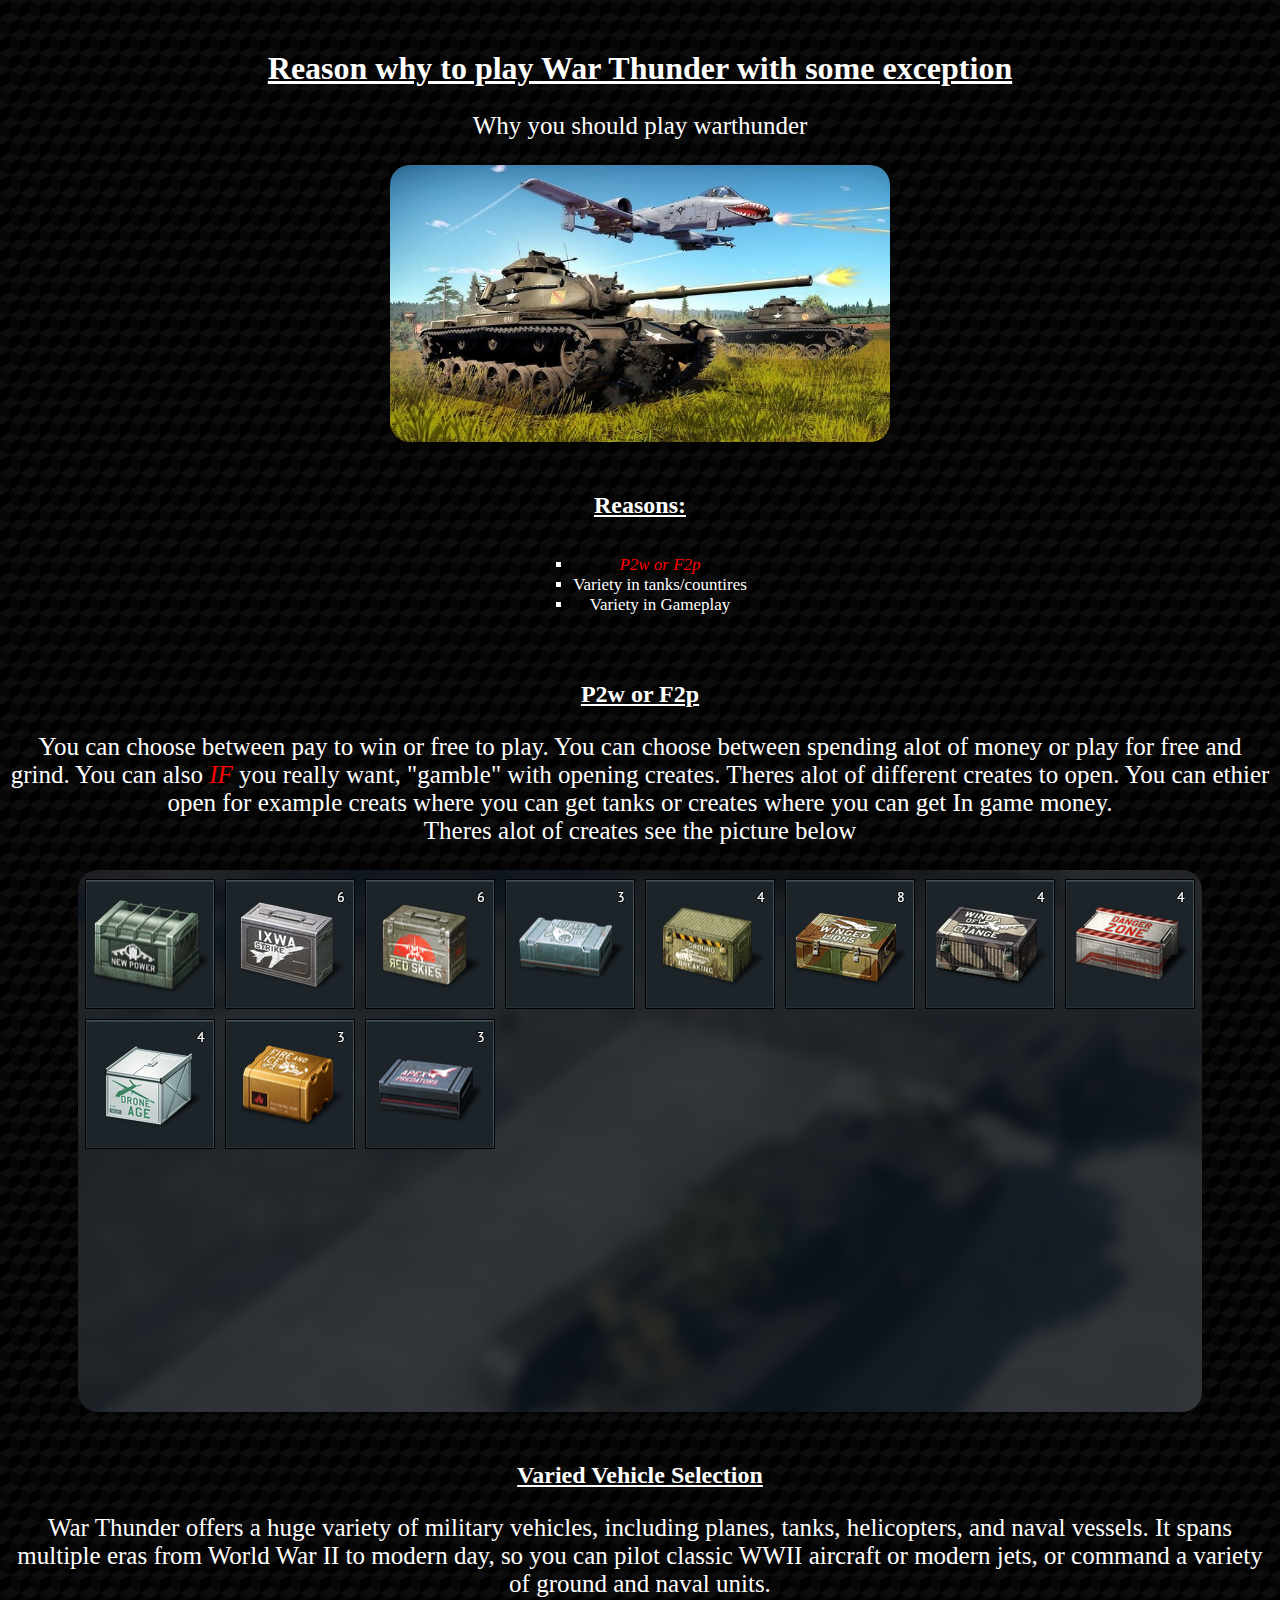
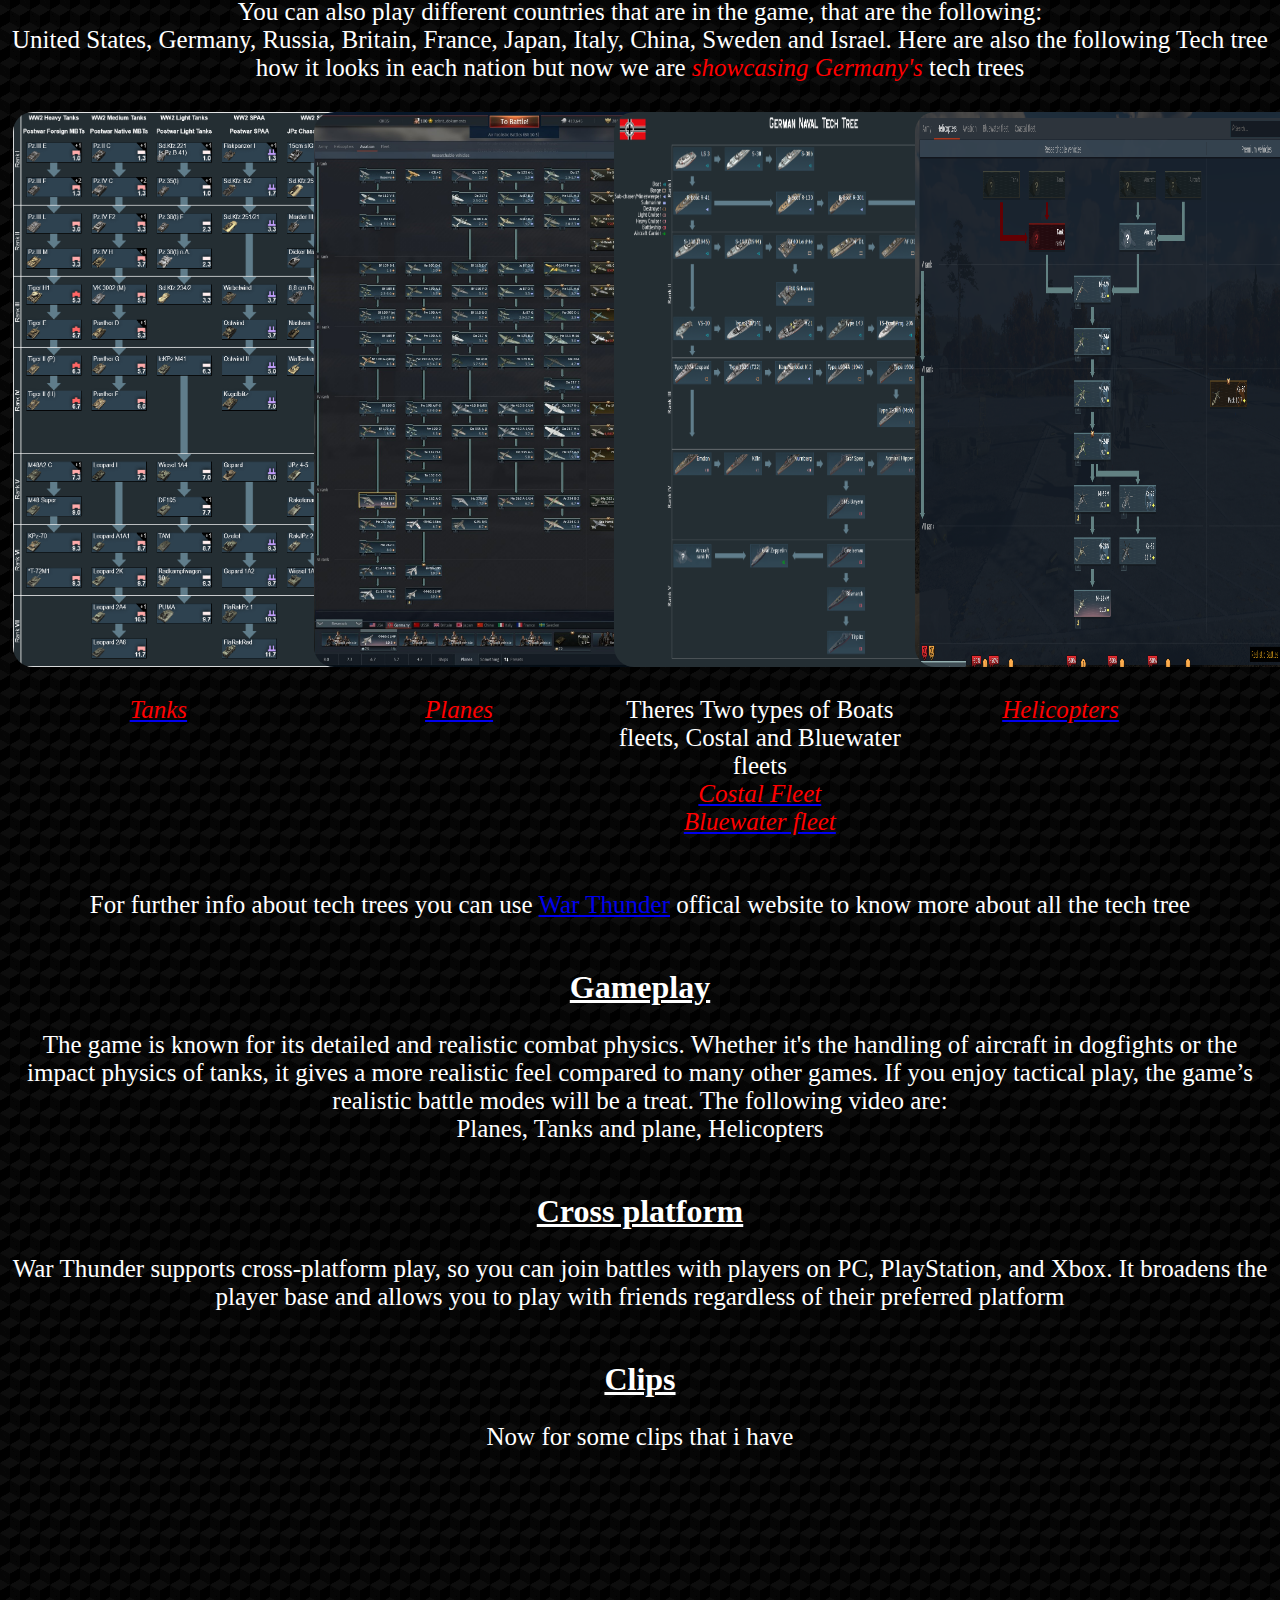
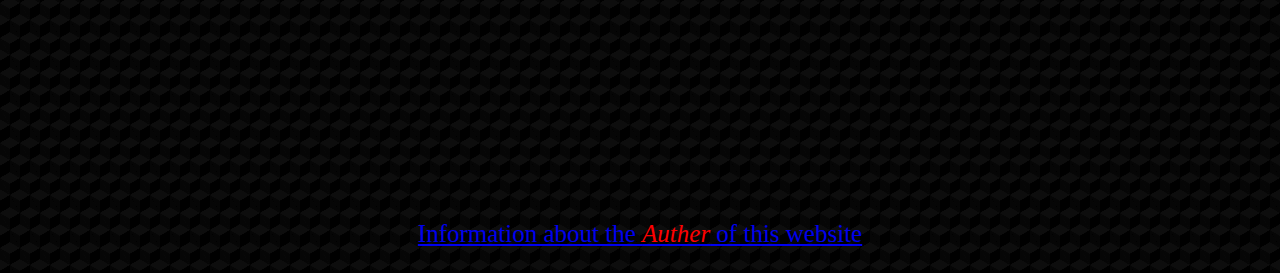
==== index.html @ b8d60564 "Add files via upload" ====
<!DOCTYPE html> 
<html>
    <head>
        <meta charset="utf-8"> <!--Hello -->
         <meta name="viewpoint" content="width=device-width, initial-scale1.0">
        <meta name="auther" content="Adva">
        <title>First website by superpapp</title>
        <link rel="stylesheet" href="main.css">
    </head>
    <body>
        <h1>Reason why to play War Thunder with some exception</h1>
        <p>Why you should play warthunder</p>
        <img src="assets/Warthunder1.jpg" alt="Hund" class="center" width="500px" height="277px"> 
        
        <h2>Reasons:</h2>
        <div class="container">
            <ul>
                <li><em>P2w or F2p</em></li>
                <li>Variety in tanks/countires</li> 
                <li>Variety in Gameplay</li>
            </ul>
        </div>
        <h2>P2w or F2p</h2>
        <p>You can choose between pay to win or free to play. You can choose between spending alot of money or play for free and grind. You can also <em>IF</em> you really want, "gamble" with opening creates. Theres alot of different creates to open. You can ethier open for example creats where you can get tanks or creates where you can get In game money. <br> Theres alot of creates see the picture below </p>
        <img src="assets/gamble.png" alt="Gambling" class="center">
        <h2>Varied Vehicle Selection</h2>
        <p>War Thunder offers a huge variety of military vehicles, including planes, tanks, helicopters, and naval vessels. It spans multiple eras from World War II to modern day, so you can pilot classic WWII aircraft or modern jets, or command a variety of ground and naval units. <br> You can also play different countries that are in the game, that are the following: <br>United States, Germany, Russia, Britain, France, Japan, Italy, China, Sweden and Israel. Here are also the following Tech tree how it looks in each nation but now we are <em>showcasing Germany's</em> tech trees</p>
       
        <div class="row">
            <div class="column">
                <img src="assets/red_vid_1729665443.png" alt="tanks" width="400px" height="555px"> 
                <p><a href="https://wiki.warthunder.com/Category:Germany_ground_vehicles" target="_blank"> <em>Tanks</em></a></p>
            </div>
            <div class="column">
                <img src="assets/Plan.png" alt="plane" width="400px" height="555px">
                <p><a href="https://wiki.warthunder.com/Category:Germany_aircraft" target="_blank"><em>Planes</em></a></p>
            </div>
            <div class="column">
                <img src="assets/boat.png" alt="boat" width="400px" height="555px">
                <p>Theres Two types of Boats fleets, Costal and Bluewater fleets <br><a href="https://wiki.warthunder.com/Category:Coastal_Fleet_Germany" target="_blank"><em>Costal Fleet</em></a> <br> <a href="https://wiki.warthunder.com/Category:Bluewater_Fleet_Germany" target="_blank"> <em>Bluewater fleet</em></a></p>
            </div>
            <div class="column">
                <img src="assets/helicoptra.png" alt="heli" width="400px" height="555px">
                <p><a href="https://wiki.warthunder.com/Category:Germany_helicopters" target="_blank"><em>Helicopters</em></a></p>
            </div>
        </div>

        <p>For further info about tech trees you can use <a href="https://wiki.warthunder.com/Ground_vehicles" target="_blank">War Thunder</a> offical website to know more about all the tech tree</p>
        
        <div class="container">
        
        </div>

        <h1>Gameplay</h1>
        <p>The game is known for its detailed and realistic combat physics. Whether it's the handling of aircraft in dogfights or the impact physics of tanks, it gives a more realistic feel compared to many other games. If you enjoy tactical play, the game’s realistic battle modes will be a treat. The following video are: <br> Planes, Tanks and plane, Helicopters</P>
        
        
            <h1>Cross platform</h1>
                <p>War Thunder supports cross-platform play, so you can join battles with players on PC, PlayStation, and Xbox. It broadens the player base and allows you to play with friends regardless of their preferred platform</p>
       <h1>Clips</h1>
       <p>Now for some clips that i have</p>
       <iframe width="560" height="315" src="https://www.youtube.com/embed/50PhMSy9WUE?si=2ugRPmDRkkOgN19N" title="YouTube video player" frameborder="0" allow="accelerometer; autoplay; clipboard-write; encrypted-media; gyroscope; picture-in-picture; web-share" referrerpolicy="strict-origin-when-cross-origin" allowfullscreen></iframe>

                <div class="center">
            <p><a href="weboage2.html"> Information about the <em>Auther</em> of this website</a></p>
        </div>
    </body>
</html>
---- main.css ----
body{
    background-color: #000000;
    opacity: 1;
    background-image:  linear-gradient(30deg, #0d0d0d 12%, transparent 12.5%, transparent 87%, #0d0d0d 87.5%, #0d0d0d), linear-gradient(150deg, #0d0d0d 12%, transparent 12.5%, transparent 87%, #0d0d0d 87.5%, #0d0d0d), linear-gradient(30deg, #0d0d0d 12%, transparent 12.5%, transparent 87%, #0d0d0d 87.5%, #0d0d0d), linear-gradient(150deg, #0d0d0d 12%, transparent 12.5%, transparent 87%, #0d0d0d 87.5%, #0d0d0d), linear-gradient(60deg, #0d0d0d77 25%, transparent 25.5%, transparent 75%, #0d0d0d77 75%, #0d0d0d77), linear-gradient(60deg, #0d0d0d77 25%, transparent 25.5%, transparent 75%, #0d0d0d77 75%, #0d0d0d77);
    background-size: 20px 35px;
    background-position: 0 0, 0 0, 10px 18px, 10px 18px, 0 0, 10px 18px;
}
img{
    border-radius: 20px;
}

p {
    text-align: center;
    margin-top: 25px;
    font-size: 25px;
    border-width: 5px;
    border-color:violet;
    color: rgb(255, 255, 255);
    font-family: 'Times New Roman', Times, serif;
}
mark{
    background-color: yellow;
    color: aqua; /* hdjedkdhjedhekhdkehd */
}


ol{
    text-align: center;
}

li{
    color: white;
    font-size: 17px;
  
}


div.container {
    text-align: center;
  }
  
  ul{
    list-style: square;
    text-align: center;
    display: inline-block;


}
  em, strong{
    color:rgb(255, 0, 0) ;
  }


 h1, h2, h3, h4, h5, h6{
    color: white;
    text-align: center;
    margin-top: 50px;
    text-decoration-line: underline; 

    
 }

 .center {
    display: block;
    margin-left: auto;
    margin-right: auto;
  }
  .left{
    display: block;
    margin-right: auto;
    margin-left: 0%;
  }

  .column {
    float: left;
    width: 23%;
    padding: 5px;
  }
  
  /* Clear floats after image containers */
  .row::after {
    content: "";
    clear: both;
    display: table;
  }
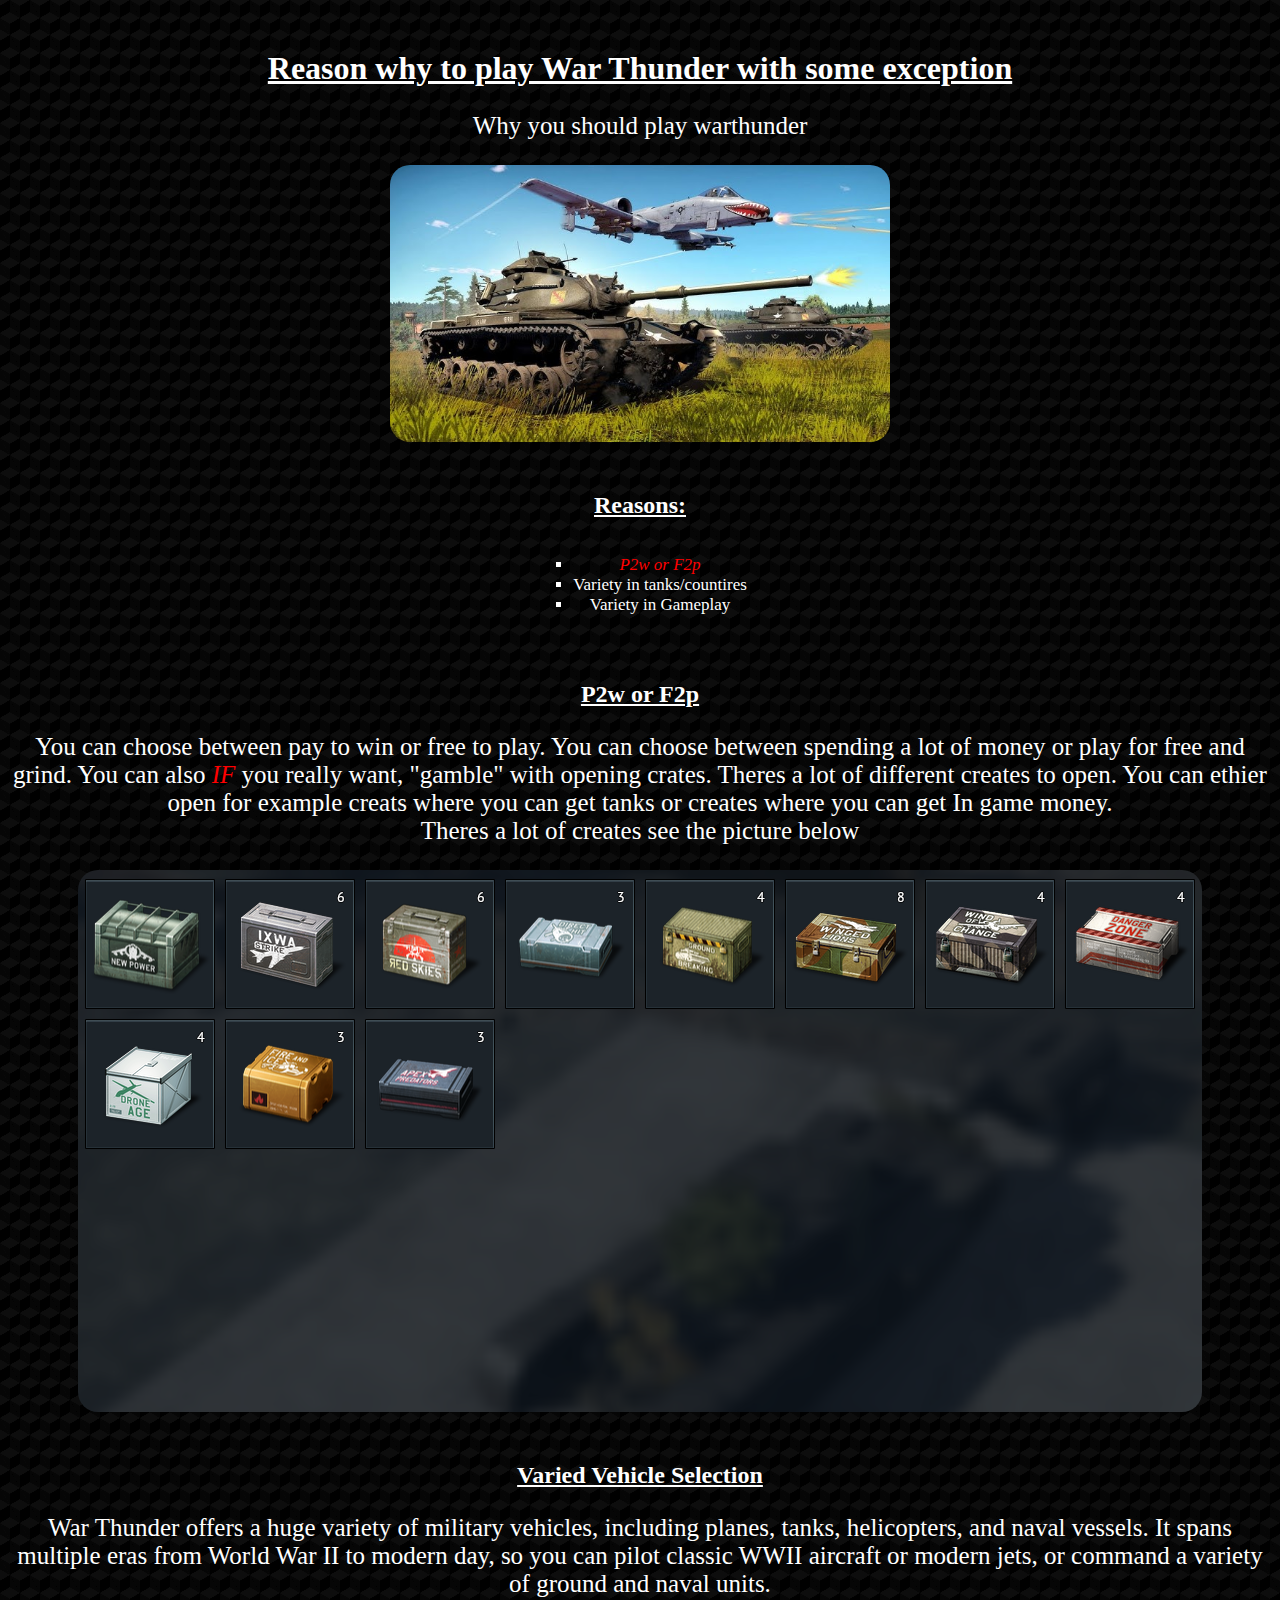
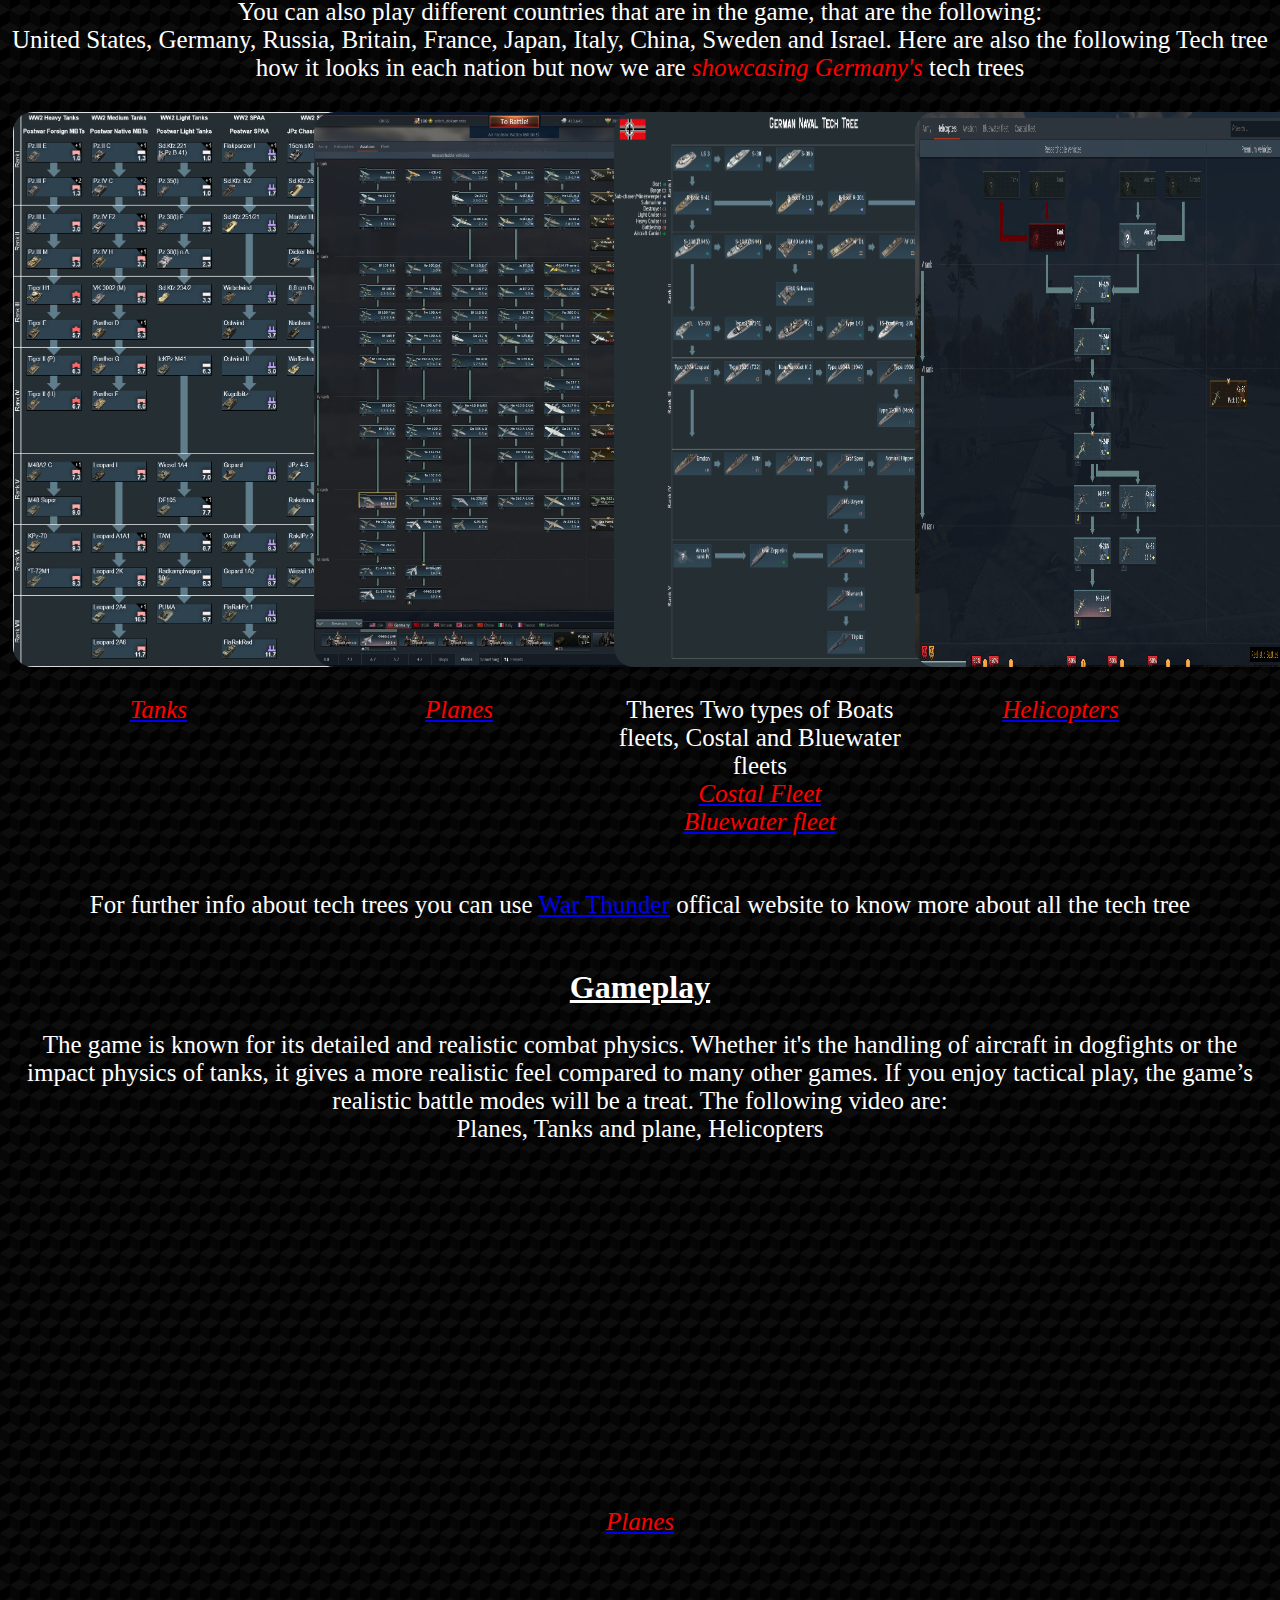
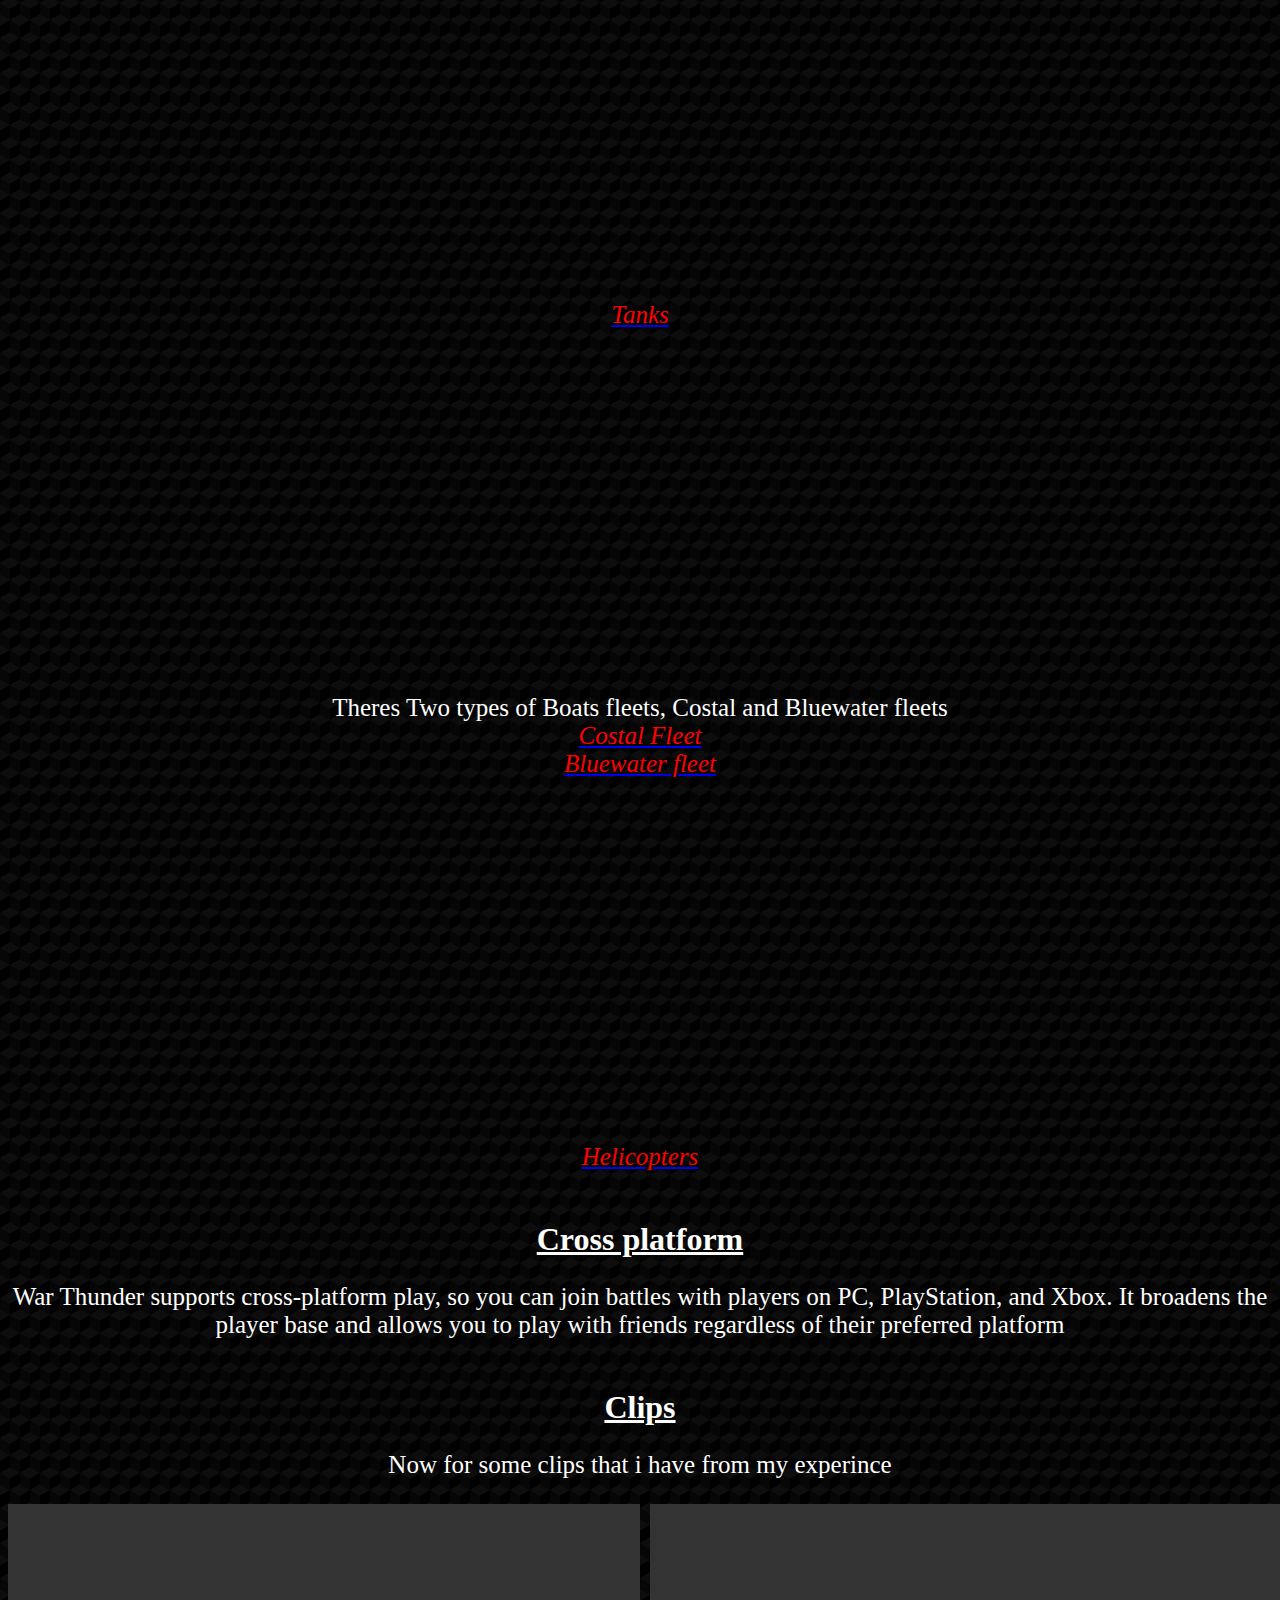
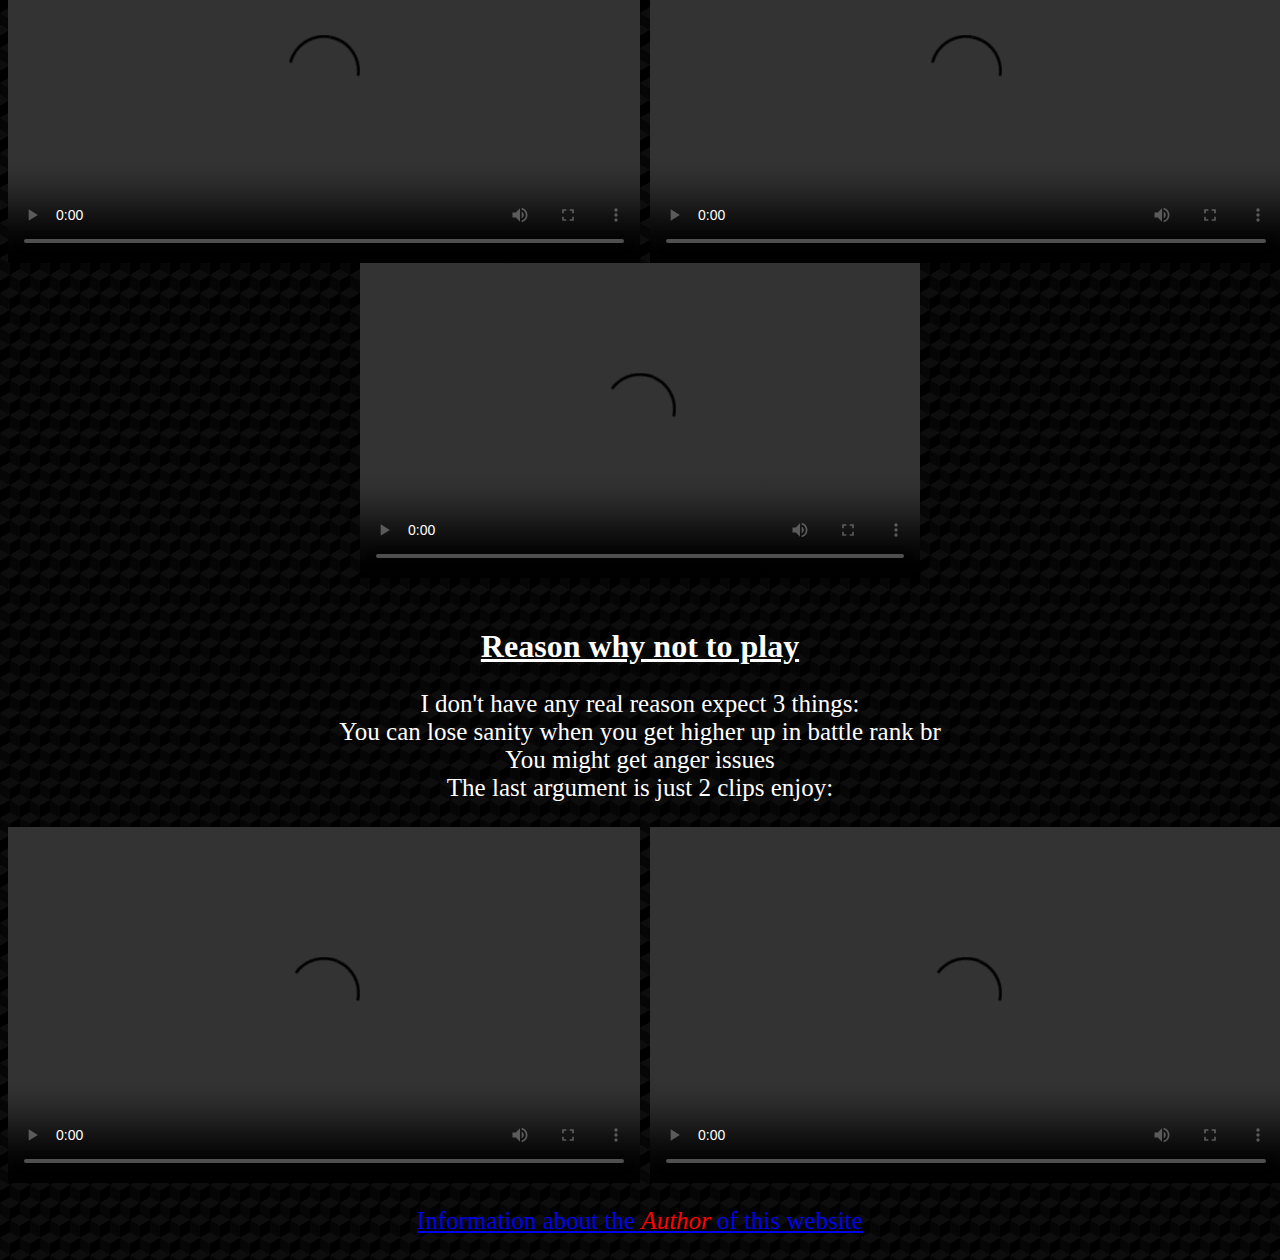
==== commit d3d4eb38: "Add files via upload" ====
--- a/index.html
+++ b/index.html
@@ -3,7 +3,7 @@
     <head>
         <meta charset="utf-8"> <!--Hello -->
          <meta name="viewpoint" content="width=device-width, initial-scale1.0">
-        <meta name="auther" content="Adva">
+        <meta name="author" content="Adva">
         <title>First website by superpapp</title>
         <link rel="stylesheet" href="main.css">
     </head>
@@ -21,7 +21,7 @@
             </ul>
         </div>
         <h2>P2w or F2p</h2>
-        <p>You can choose between pay to win or free to play. You can choose between spending alot of money or play for free and grind. You can also <em>IF</em> you really want, "gamble" with opening creates. Theres alot of different creates to open. You can ethier open for example creats where you can get tanks or creates where you can get In game money. <br> Theres alot of creates see the picture below </p>
+        <p>You can choose between pay to win or free to play. You can choose between spending a lot of money or play for free and grind. You can also <em>IF</em> you really want, "gamble" with opening crates. Theres a lot of different creates to open. You can ethier open for example creats where you can get tanks or creates where you can get In game money. <br> Theres a lot of creates see the picture below </p>
         <img src="assets/gamble.png" alt="Gambling" class="center">
         <h2>Varied Vehicle Selection</h2>
         <p>War Thunder offers a huge variety of military vehicles, including planes, tanks, helicopters, and naval vessels. It spans multiple eras from World War II to modern day, so you can pilot classic WWII aircraft or modern jets, or command a variety of ground and naval units. <br> You can also play different countries that are in the game, that are the following: <br>United States, Germany, Russia, Britain, France, Japan, Italy, China, Sweden and Israel. Here are also the following Tech tree how it looks in each nation but now we are <em>showcasing Germany's</em> tech trees</p>
@@ -54,15 +54,56 @@
         <h1>Gameplay</h1>
         <p>The game is known for its detailed and realistic combat physics. Whether it's the handling of aircraft in dogfights or the impact physics of tanks, it gives a more realistic feel compared to many other games. If you enjoy tactical play, the game’s realistic battle modes will be a treat. The following video are: <br> Planes, Tanks and plane, Helicopters</P>
         
-        
-            <h1>Cross platform</h1>
+                <div class="center">
+                    <iframe class="center" width="560" height="315" src="https://www.youtube.com/embed/50PhMSy9WUE?si=2ugRPmDRkkOgN19N" title="YouTube video player" frameborder="0" allow="accelerometer; autoplay; clipboard-write; encrypted-media; gyroscope; picture-in-picture; web-share" referrerpolicy="strict-origin-when-cross-origin" allowfullscreen></iframe>
+                    <p><a href="https://wiki.warthunder.com/Category:Germany_aircraft" target="_blank"> <em>Planes</em></a></p>
+                </div>
+                <div class="center">
+                    <iframe class="center" width="560" height="315" src="https://www.youtube.com/embed/9yLntygPYK0?si=aHNnmXXJO2Z755Tj" title="YouTube video player" frameborder="0" allow="accelerometer; autoplay; clipboard-write; encrypted-media; gyroscope; picture-in-picture; web-share" referrerpolicy="strict-origin-when-cross-origin" allowfullscreen></iframe>                    
+                    <p><a href="https://wiki.warthunder.com/Category:Germany_ground_vehicles" target="_blank"><em>Tanks</em></a></p>
+                </div>
+                <div class="center">
+                    <iframe class="center" width="560" height="315" src="https://www.youtube.com/embed/p8R0XUqyN0c?si=3XL85hvPMHCSYHJ7" title="YouTube video player" frameborder="0" allow="accelerometer; autoplay; clipboard-write; encrypted-media; gyroscope; picture-in-picture; web-share" referrerpolicy="strict-origin-when-cross-origin" allowfullscreen></iframe>                    
+                    <p>Theres Two types of Boats fleets, Costal and Bluewater fleets <br><a href="https://wiki.warthunder.com/Category:Coastal_Fleet_Germany" target="_blank"><em>Costal Fleet</em></a> <br> <a href="https://wiki.warthunder.com/Category:Bluewater_Fleet_Germany" target="_blank"> <em>Bluewater fleet</em></a></p>
+                </div>
+                <div class="center">
+                    <iframe class="center" width="560" height="315" src="https://www.youtube.com/embed/p-XUg0hi1aQ?si=Mg4TrQ32l6jIOGw0" title="YouTube video player" frameborder="0" allow="accelerometer; autoplay; clipboard-write; encrypted-media; gyroscope; picture-in-picture; web-share" referrerpolicy="strict-origin-when-cross-origin" allowfullscreen></iframe>                   
+                    <p><a href="https://wiki.warthunder.com/Category:Germany_helicopters" target="_blank"><em>Helicopters</em></a></p>
+                </div>
+
+                <h1>Cross platform</h1>
                 <p>War Thunder supports cross-platform play, so you can join battles with players on PC, PlayStation, and Xbox. It broadens the player base and allows you to play with friends regardless of their preferred platform</p>
        <h1>Clips</h1>
-       <p>Now for some clips that i have</p>
-       <iframe width="560" height="315" src="https://www.youtube.com/embed/50PhMSy9WUE?si=2ugRPmDRkkOgN19N" title="YouTube video player" frameborder="0" allow="accelerometer; autoplay; clipboard-write; encrypted-media; gyroscope; picture-in-picture; web-share" referrerpolicy="strict-origin-when-cross-origin" allowfullscreen></iframe>
+       <p>Now for some clips that i have from my experince</p>
+
+       <div class="videocontainer">
+        <video width="555px" height="315px" controls>
+            <source src="assets/cooked.mp4" type="video/mp4">
+        </video>
+        <video width="555px" height="315px" controls>
+            <source src="assets/heli.mp4" type="video/mp4">
+        </video>
+       
+        </div>
+
+        <video width="560px" height="315px" class="center" controls>
+            <source src="assets/Plane kill.mp4" type="video/mp4">
+        </video>
+        <h1>Reason why not to play</h1>
+        <p> I don't have any real reason expect 3 things: <br> You can lose sanity when you get higher up in battle rank br <br> You might get anger issues <br> The last argument is just 2 clips enjoy: </p>
+
+
+      <div class="videocontainer">
+        <video width="560px" height="315px" controls>
+            <source src="assets/Rage1.mp4" type="video/mp4">
+        </video>
+        <video width="560px" height="315px" controls>
+            <source src="assets/and now we.mp4" type="video/mp4">
+        </video>
+        </div>
 
                 <div class="center">
-            <p><a href="weboage2.html"> Information about the <em>Auther</em> of this website</a></p>
+            <p><a href="weboage2.html"> Information about the <em>Author</em> of this website</a></p>
         </div>
     </body>
 </html>
--- a/main.css
+++ b/main.css
@@ -77,9 +77,20 @@
     padding: 5px;
   }
   
+  
   /* Clear floats after image containers */
   .row::after {
     content: "";
     clear: both;
     display: table;
-  }+  }
+  
+  .videocontainer {
+    display: flex;
+    gap: 10px; /* Optional: space between the videos */
+}
+
+.videocontainer video {
+    width: 50%; /* Make each video take up half of the container's width */
+    height: auto; /* Maintain aspect ratio */
+}
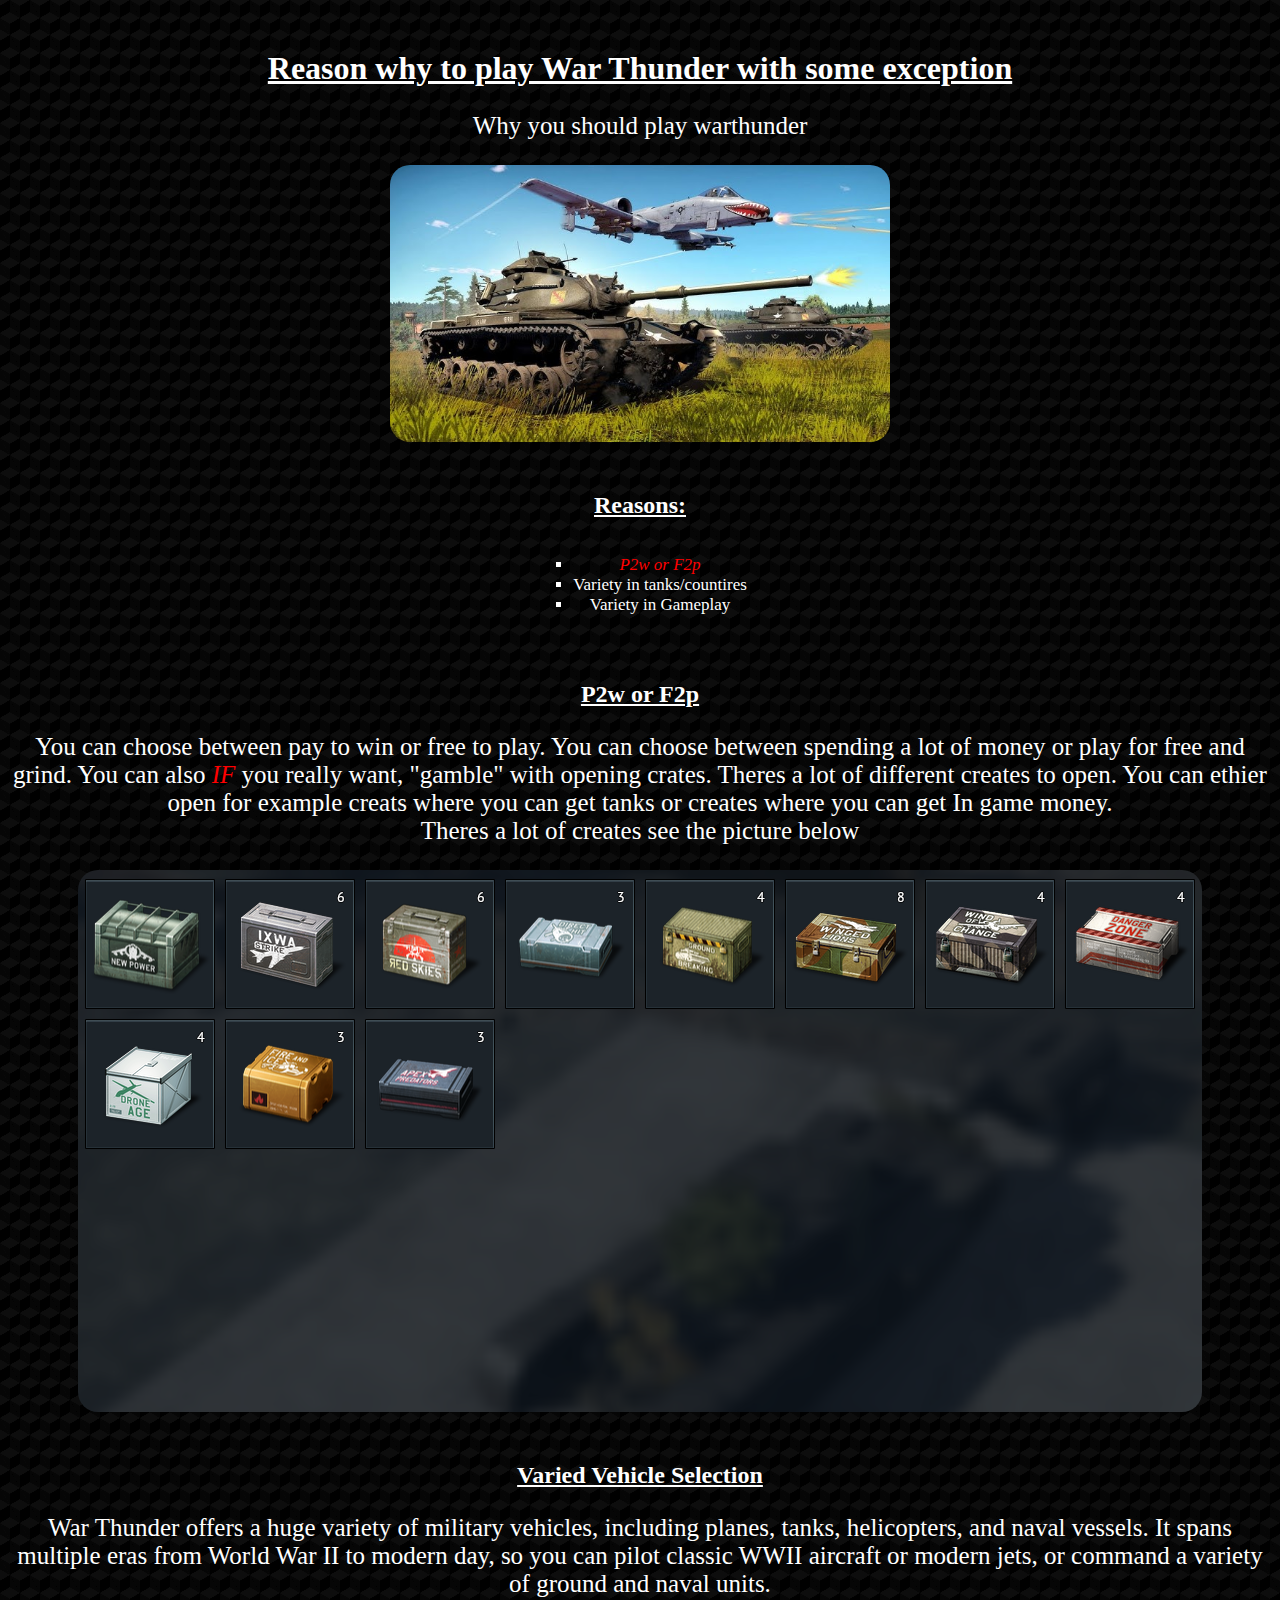
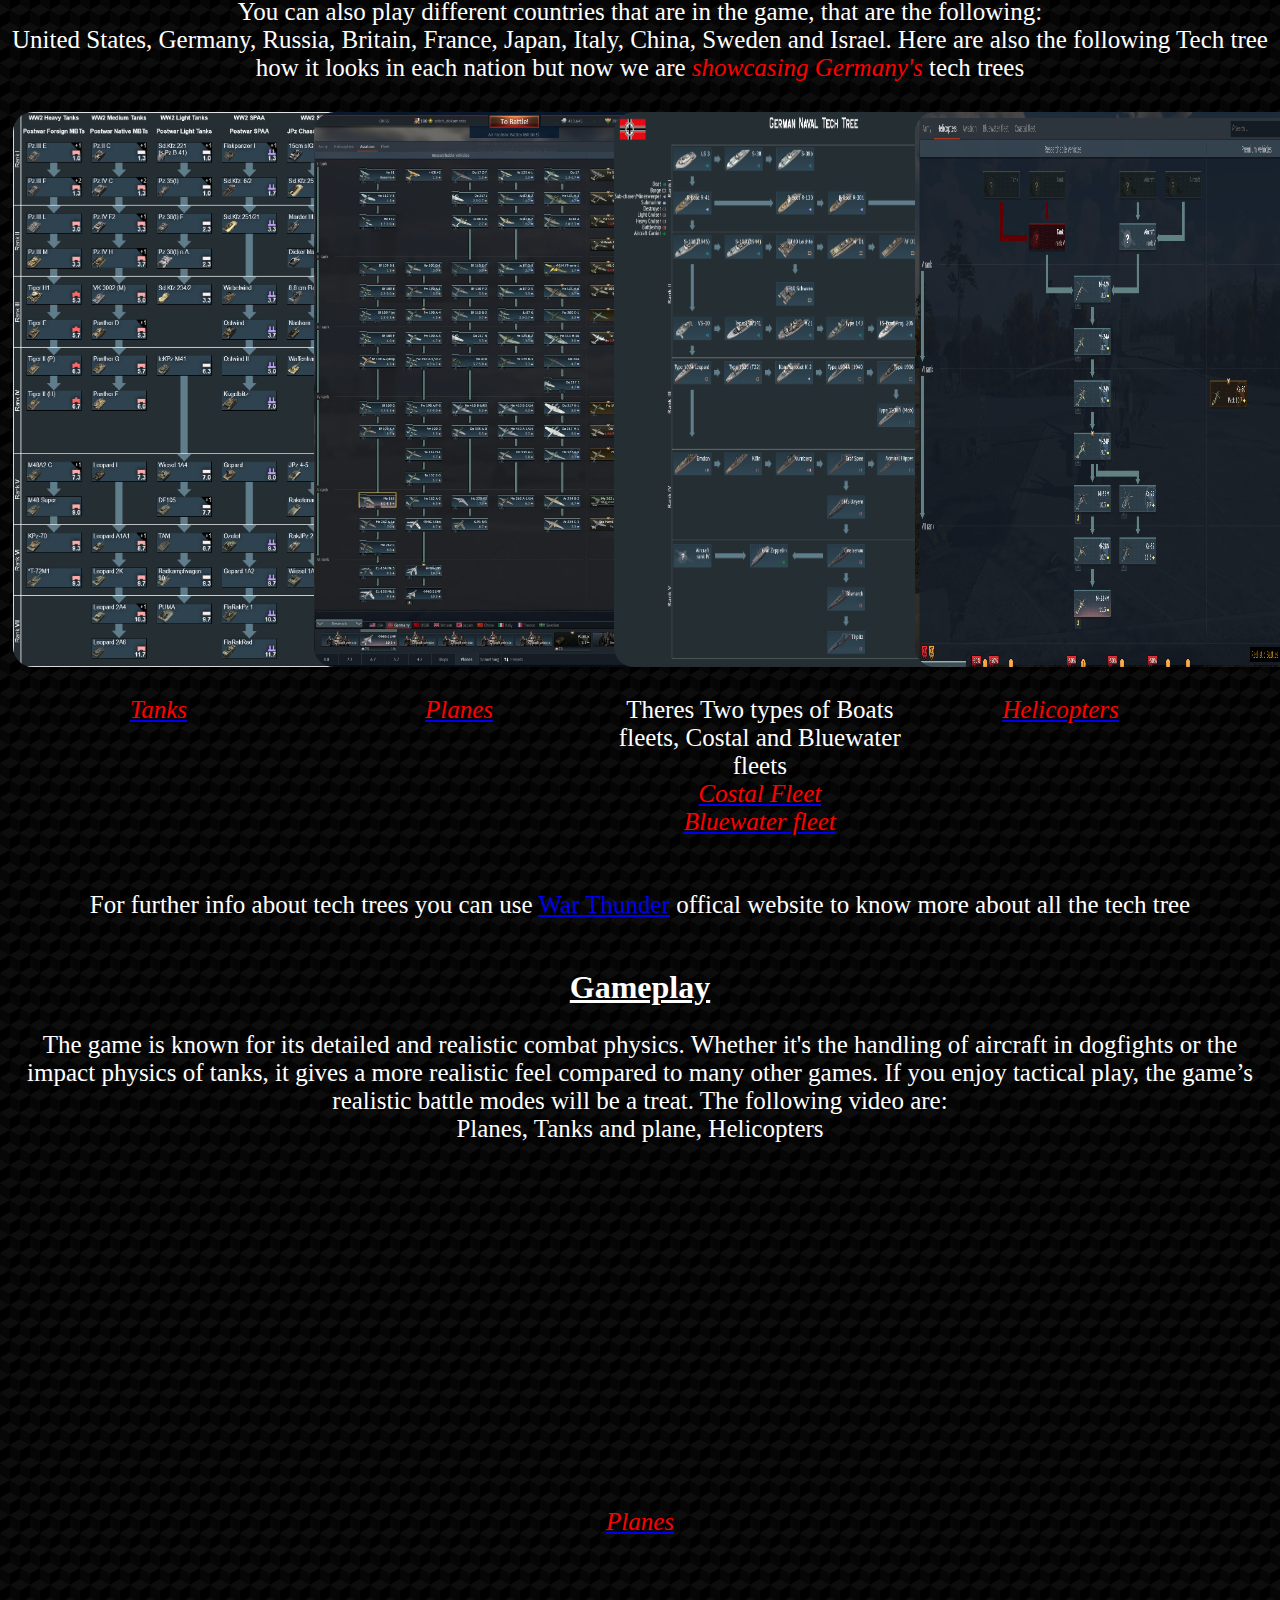
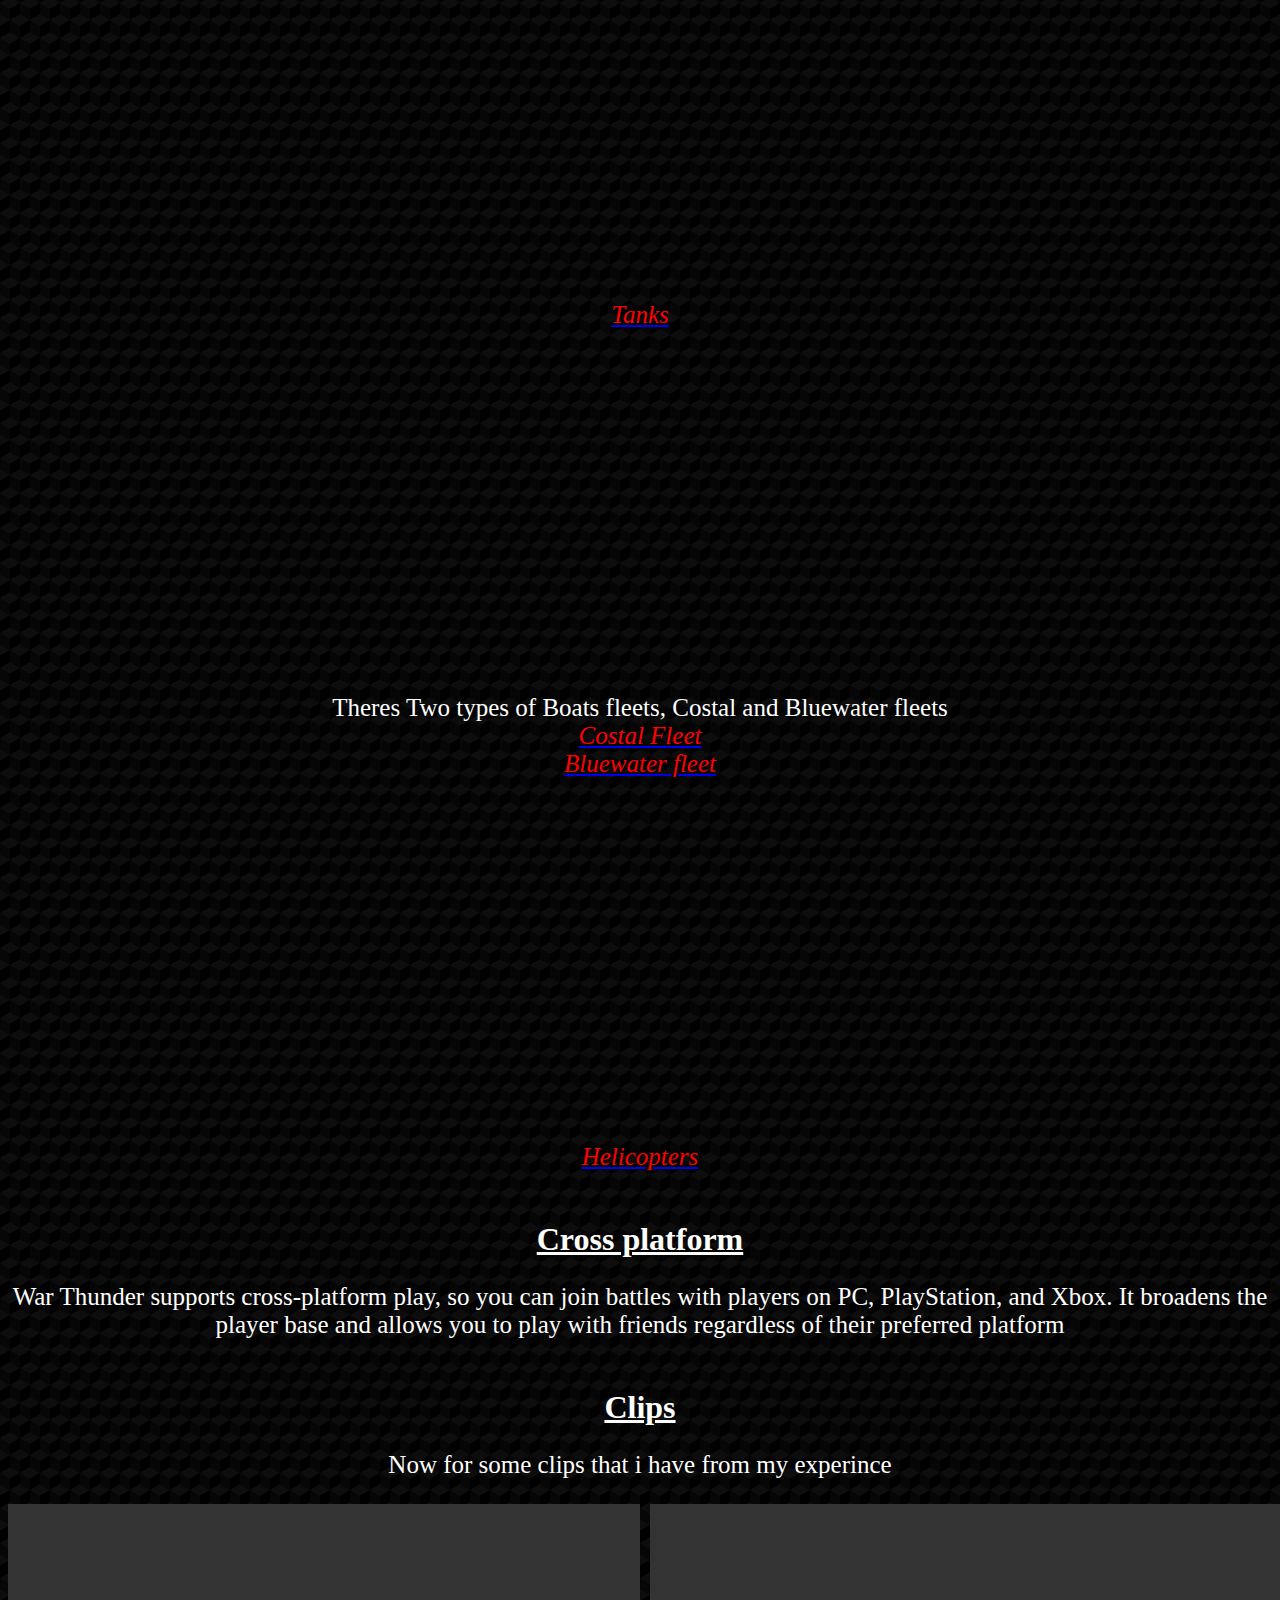
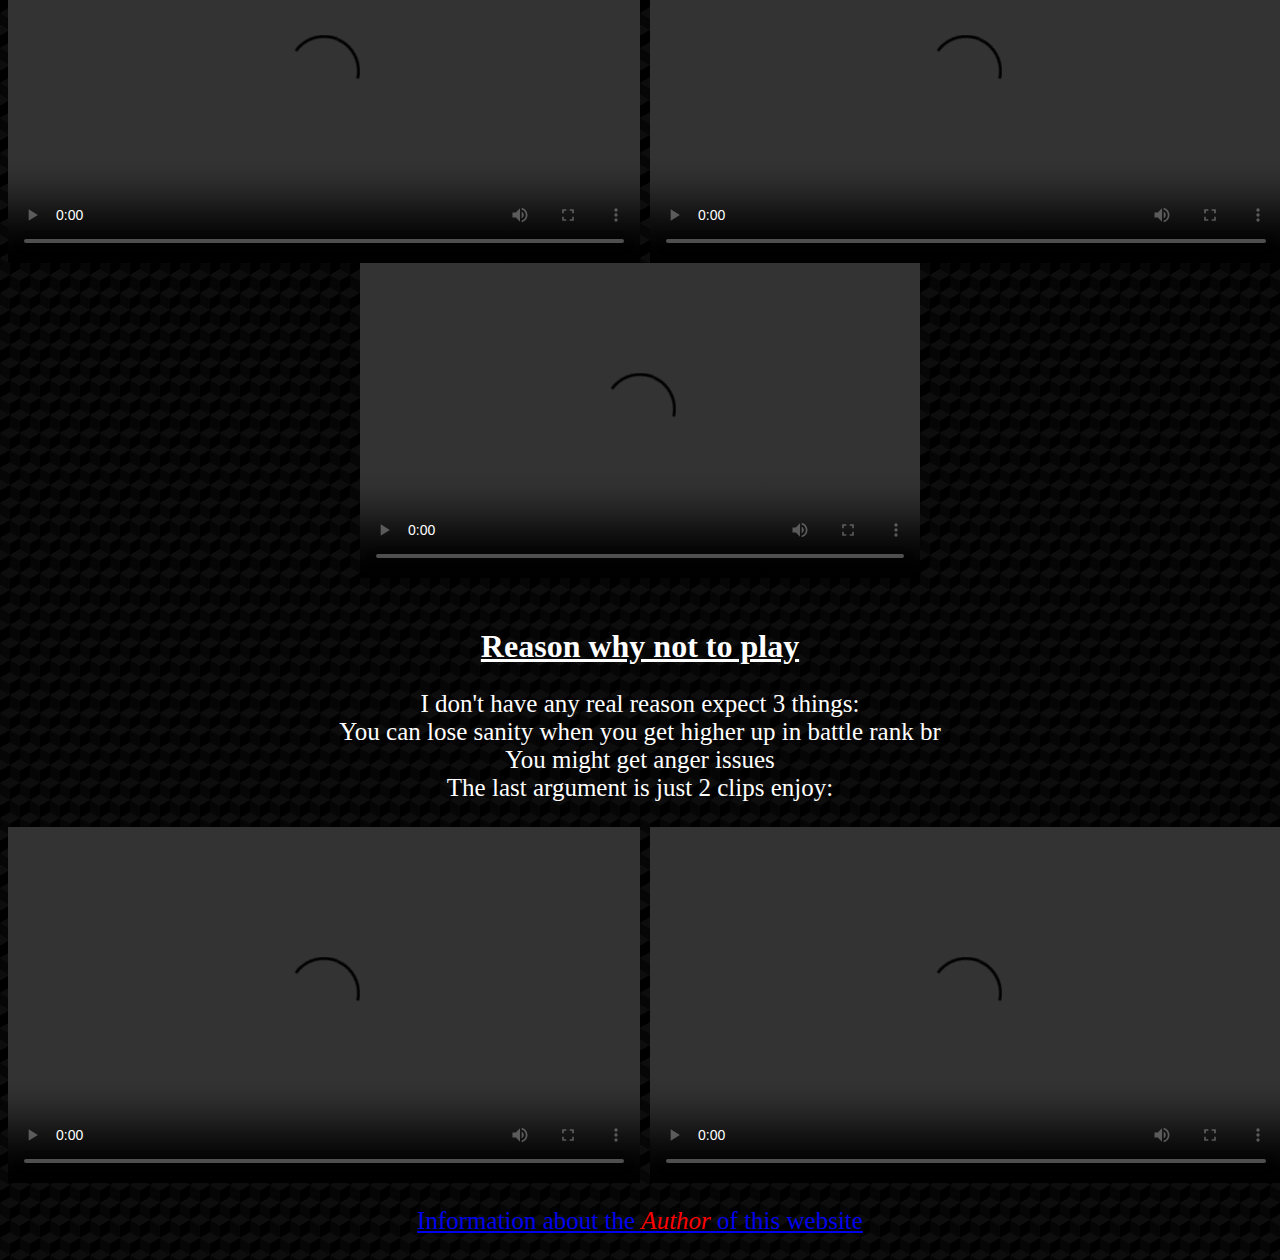
==== commit fd16eaad: "Add files via upload" ====
--- a/index.html
+++ b/index.html
@@ -103,7 +103,7 @@
         </div>
 
                 <div class="center">
-            <p><a href="weboage2.html"> Information about the <em>Author</em> of this website</a></p>
+            <p><a href="weboage2.html" target="_blank"> Information about the <em>Author</em> of this website</a></p>
         </div>
     </body>
 </html>
--- a/main.css
+++ b/main.css
@@ -84,13 +84,13 @@
     clear: both;
     display: table;
   }
-  
+
   .videocontainer {
     display: flex;
-    gap: 10px; /* Optional: space between the videos */
+    gap: 10px; 
 }
 
 .videocontainer video {
-    width: 50%; /* Make each video take up half of the container's width */
-    height: auto; /* Maintain aspect ratio */
+    width: 50%; 
+    height: auto; 
 }
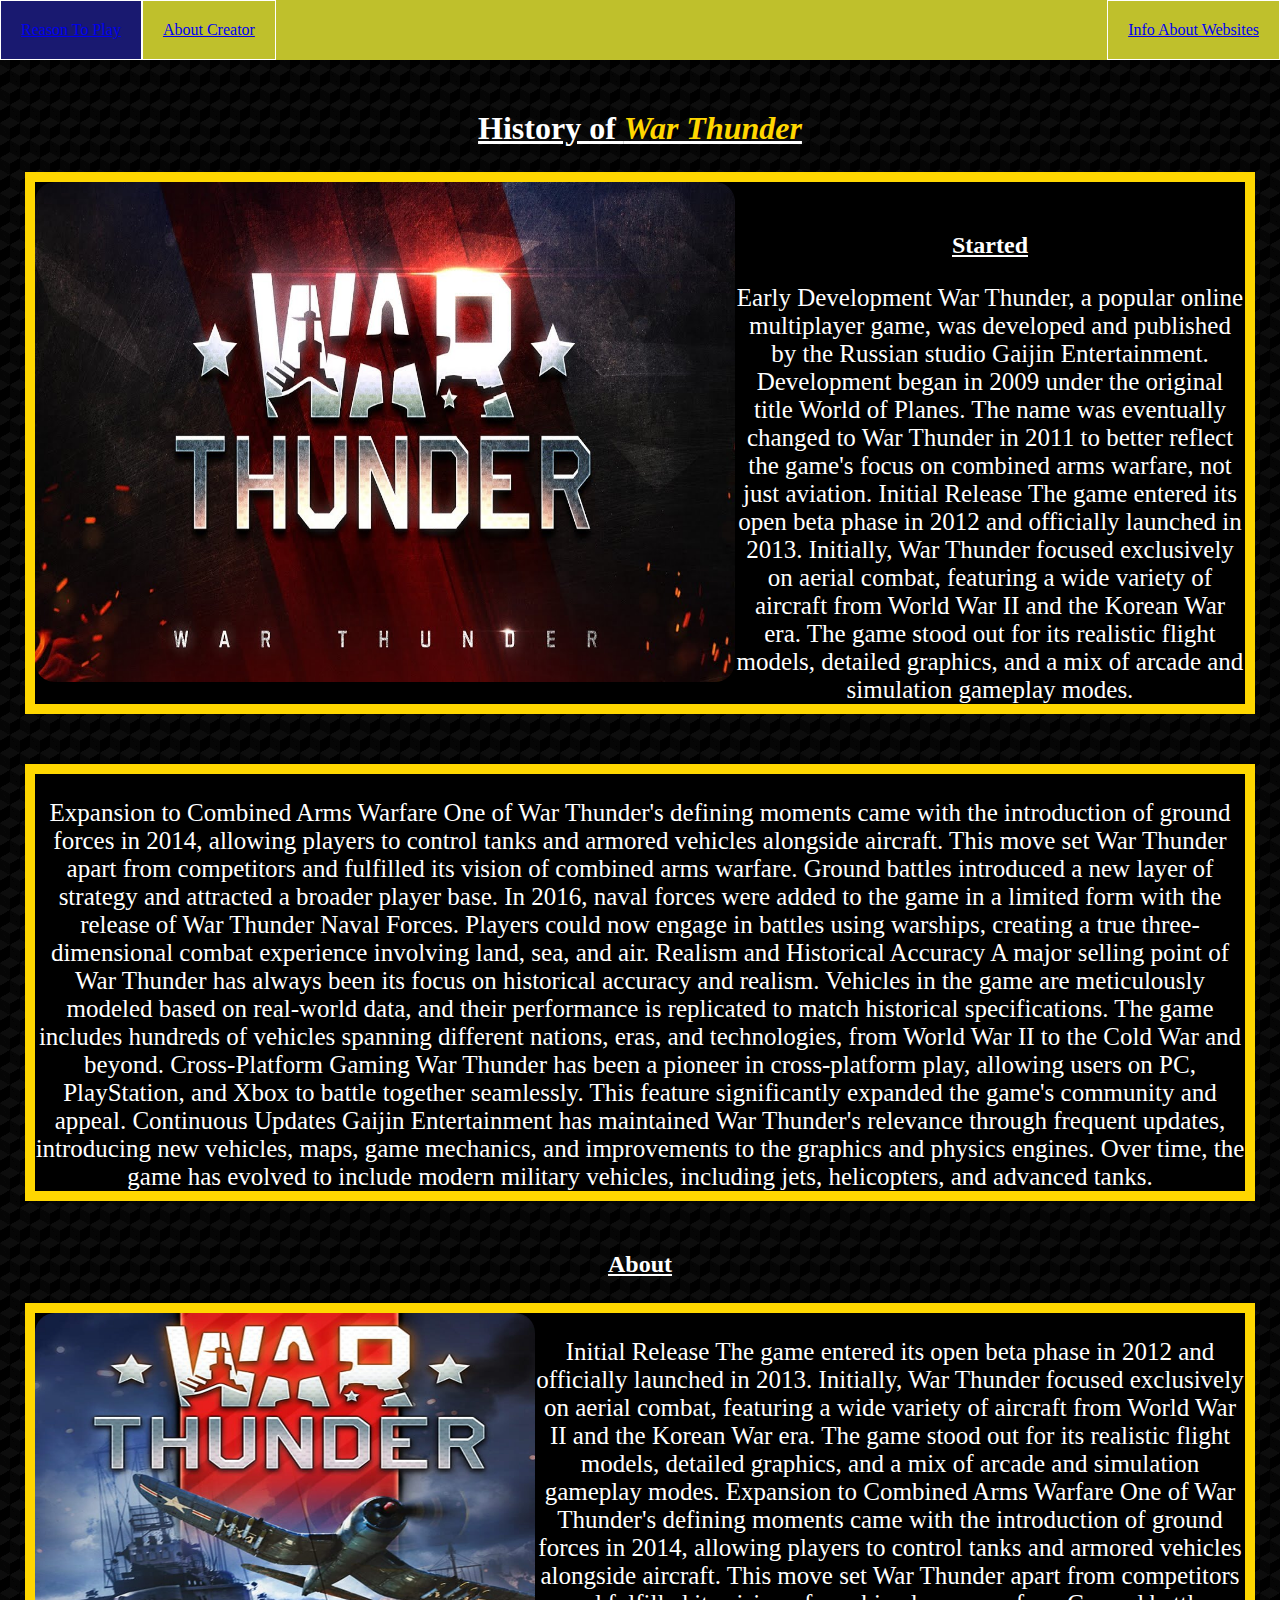
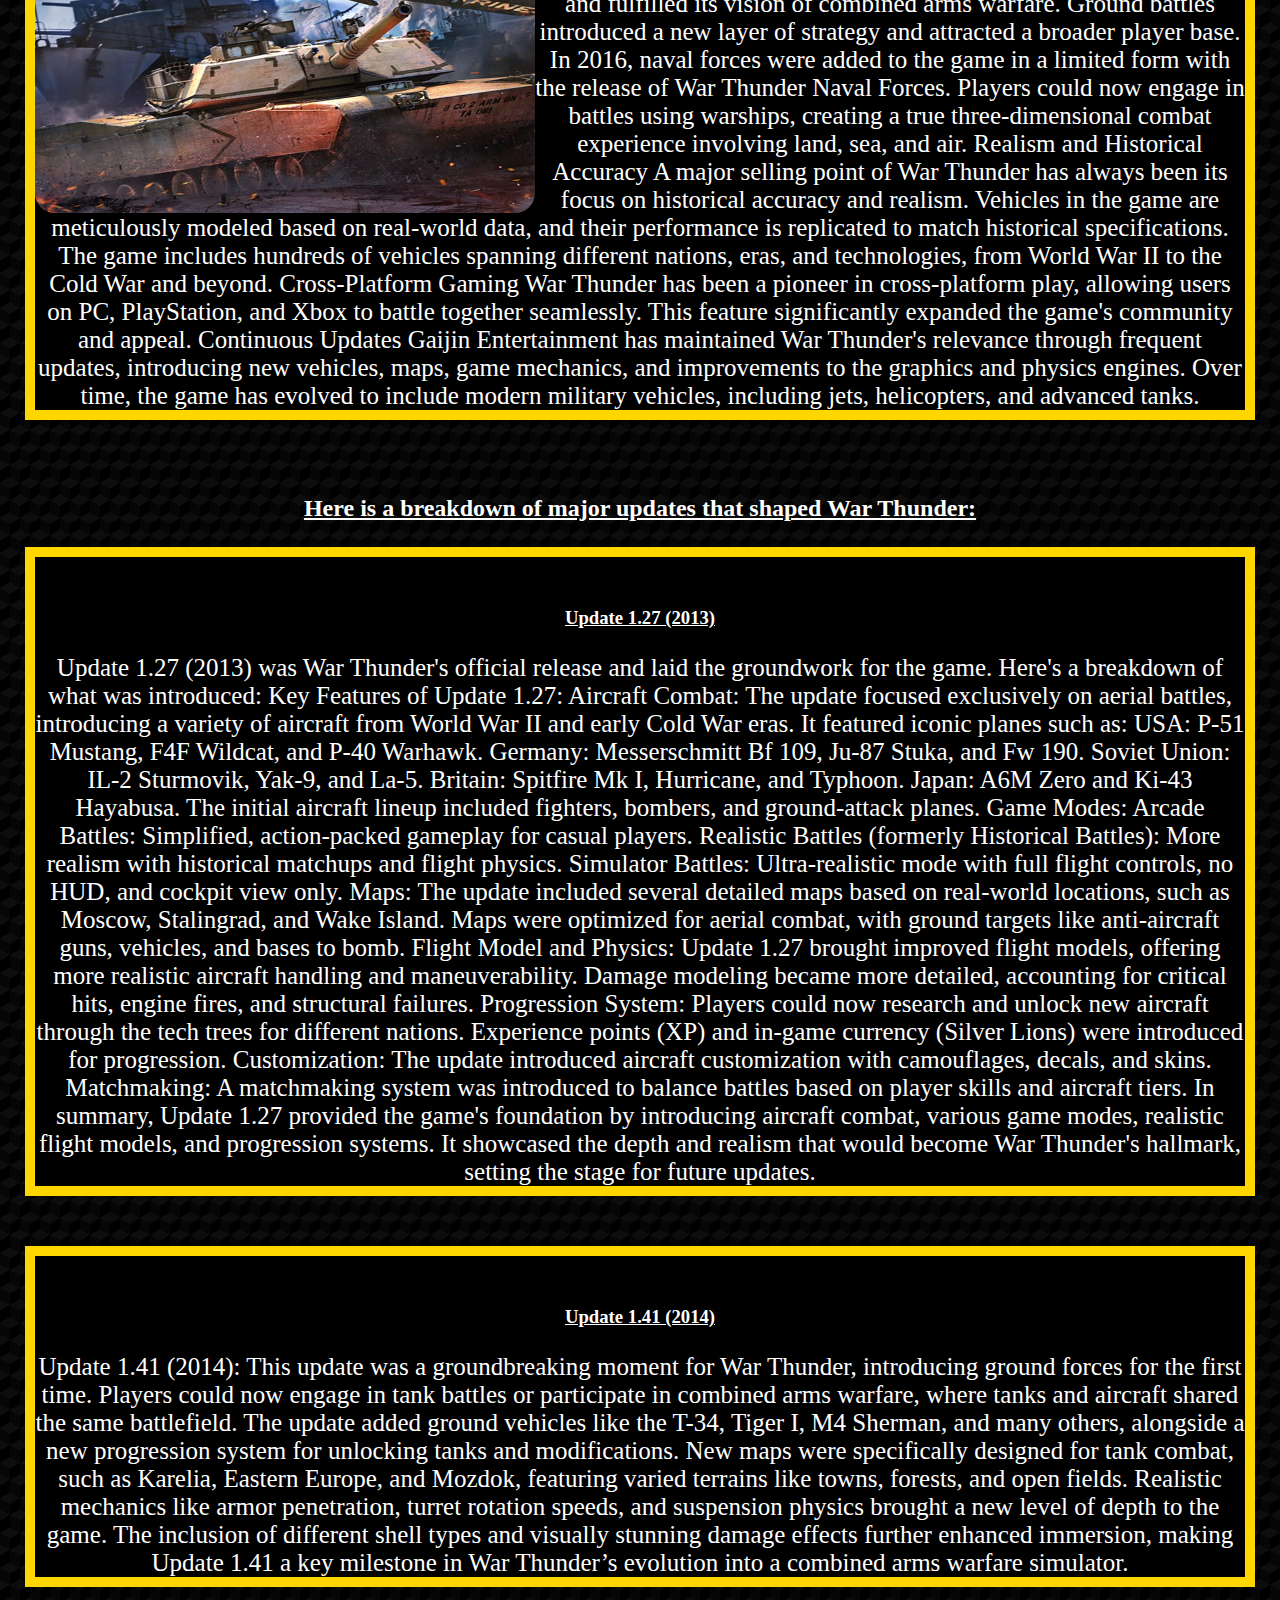
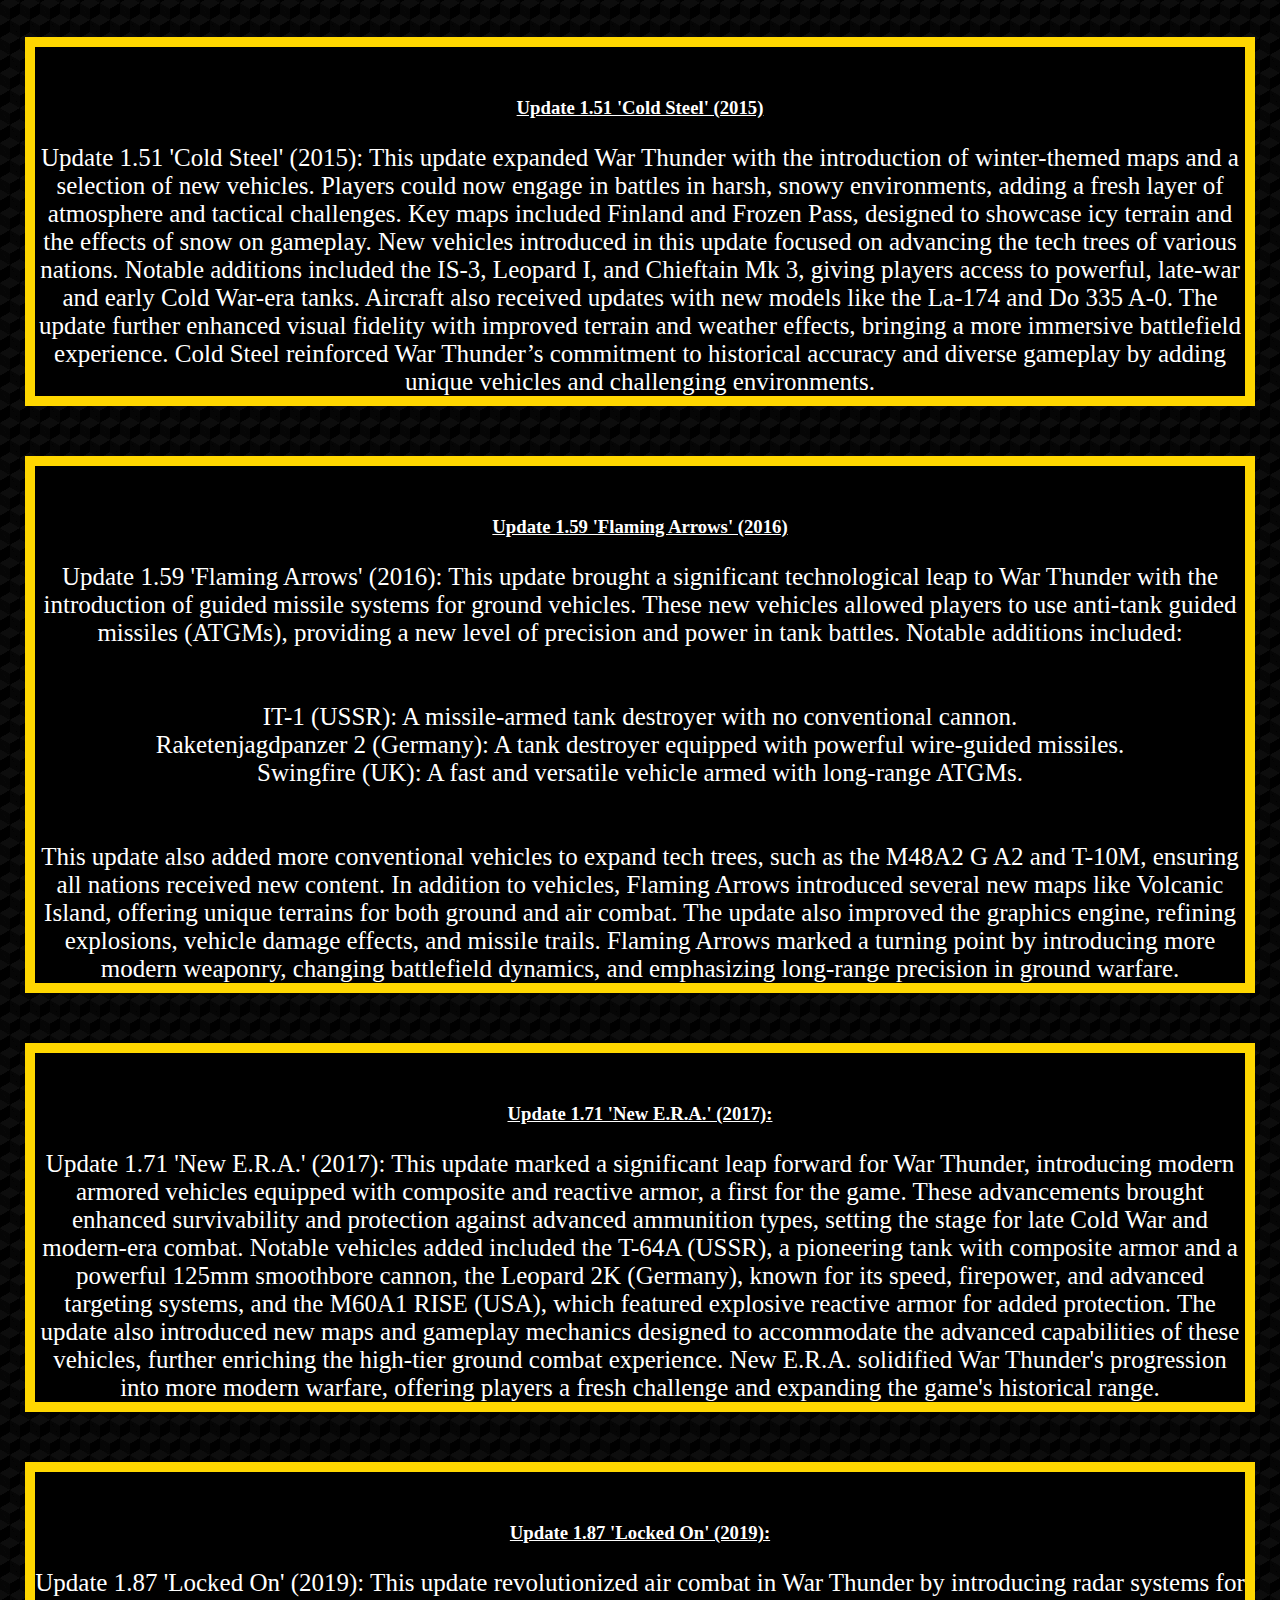
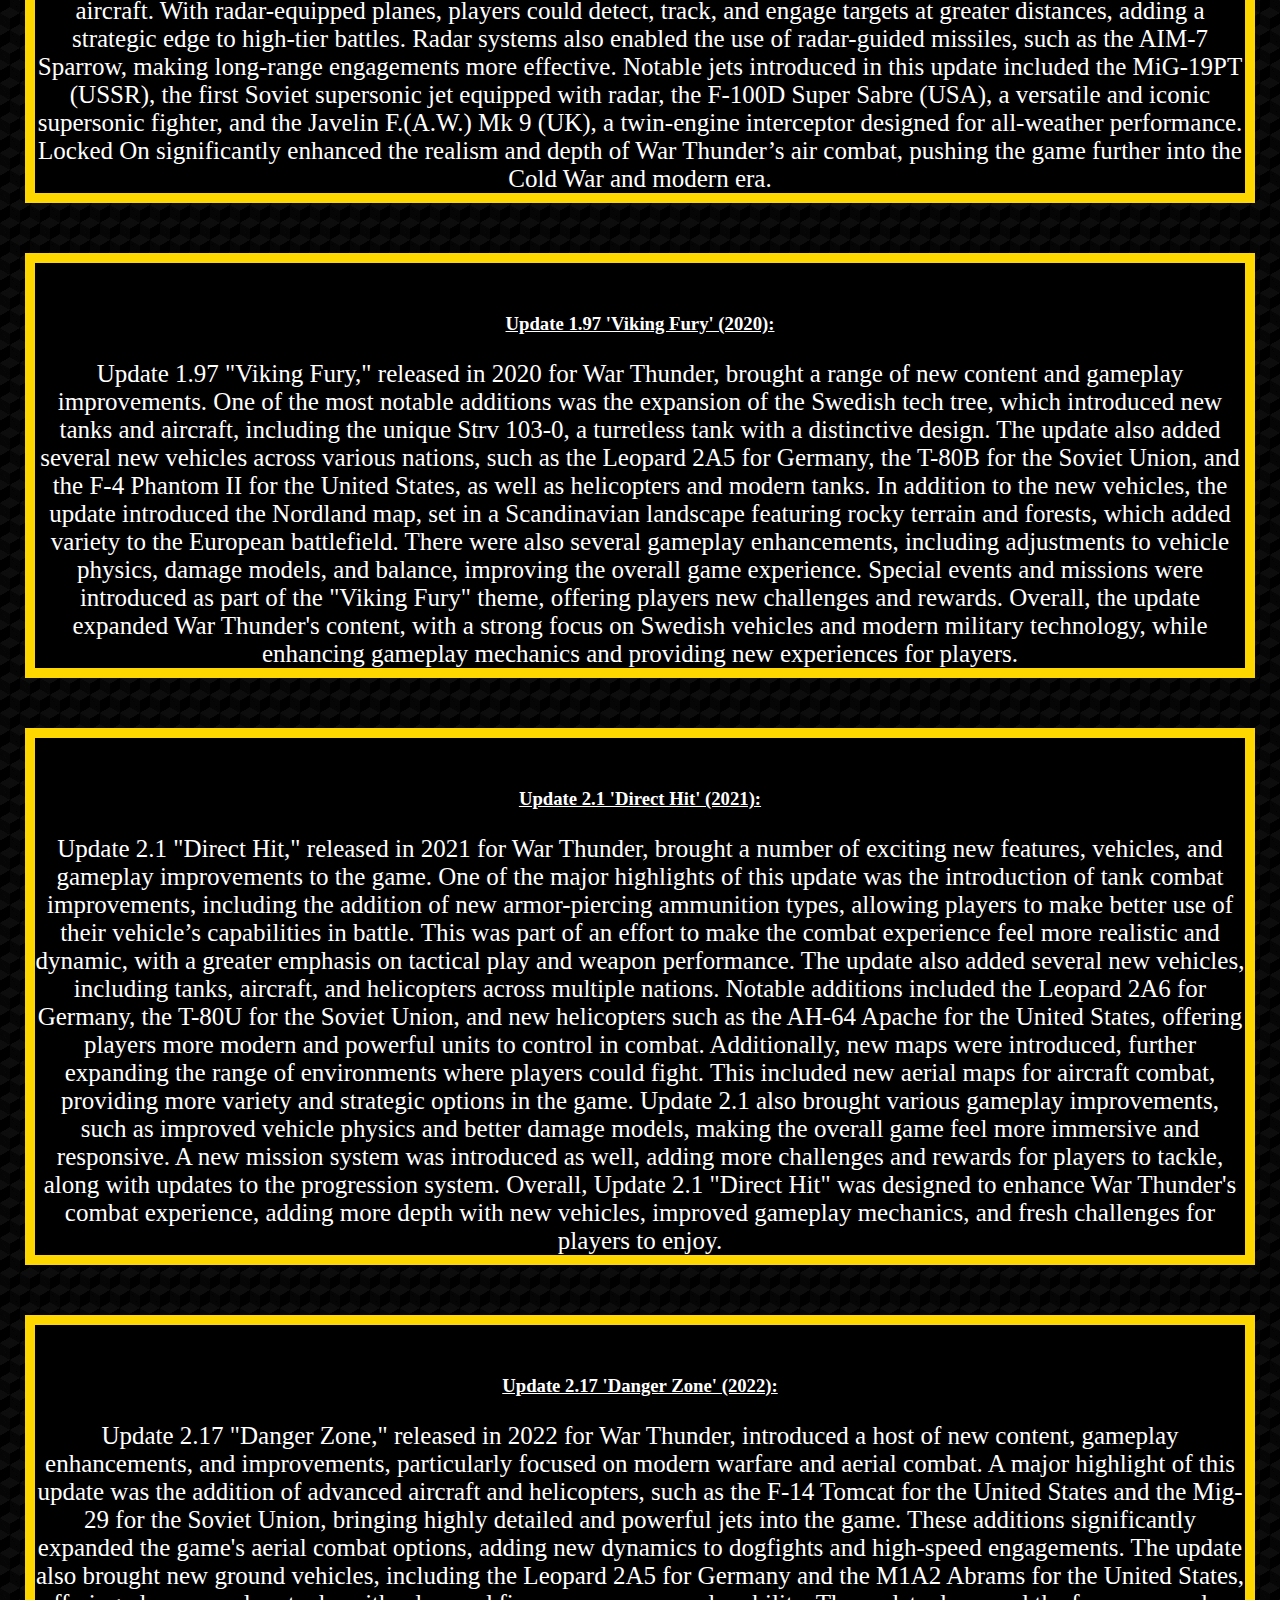
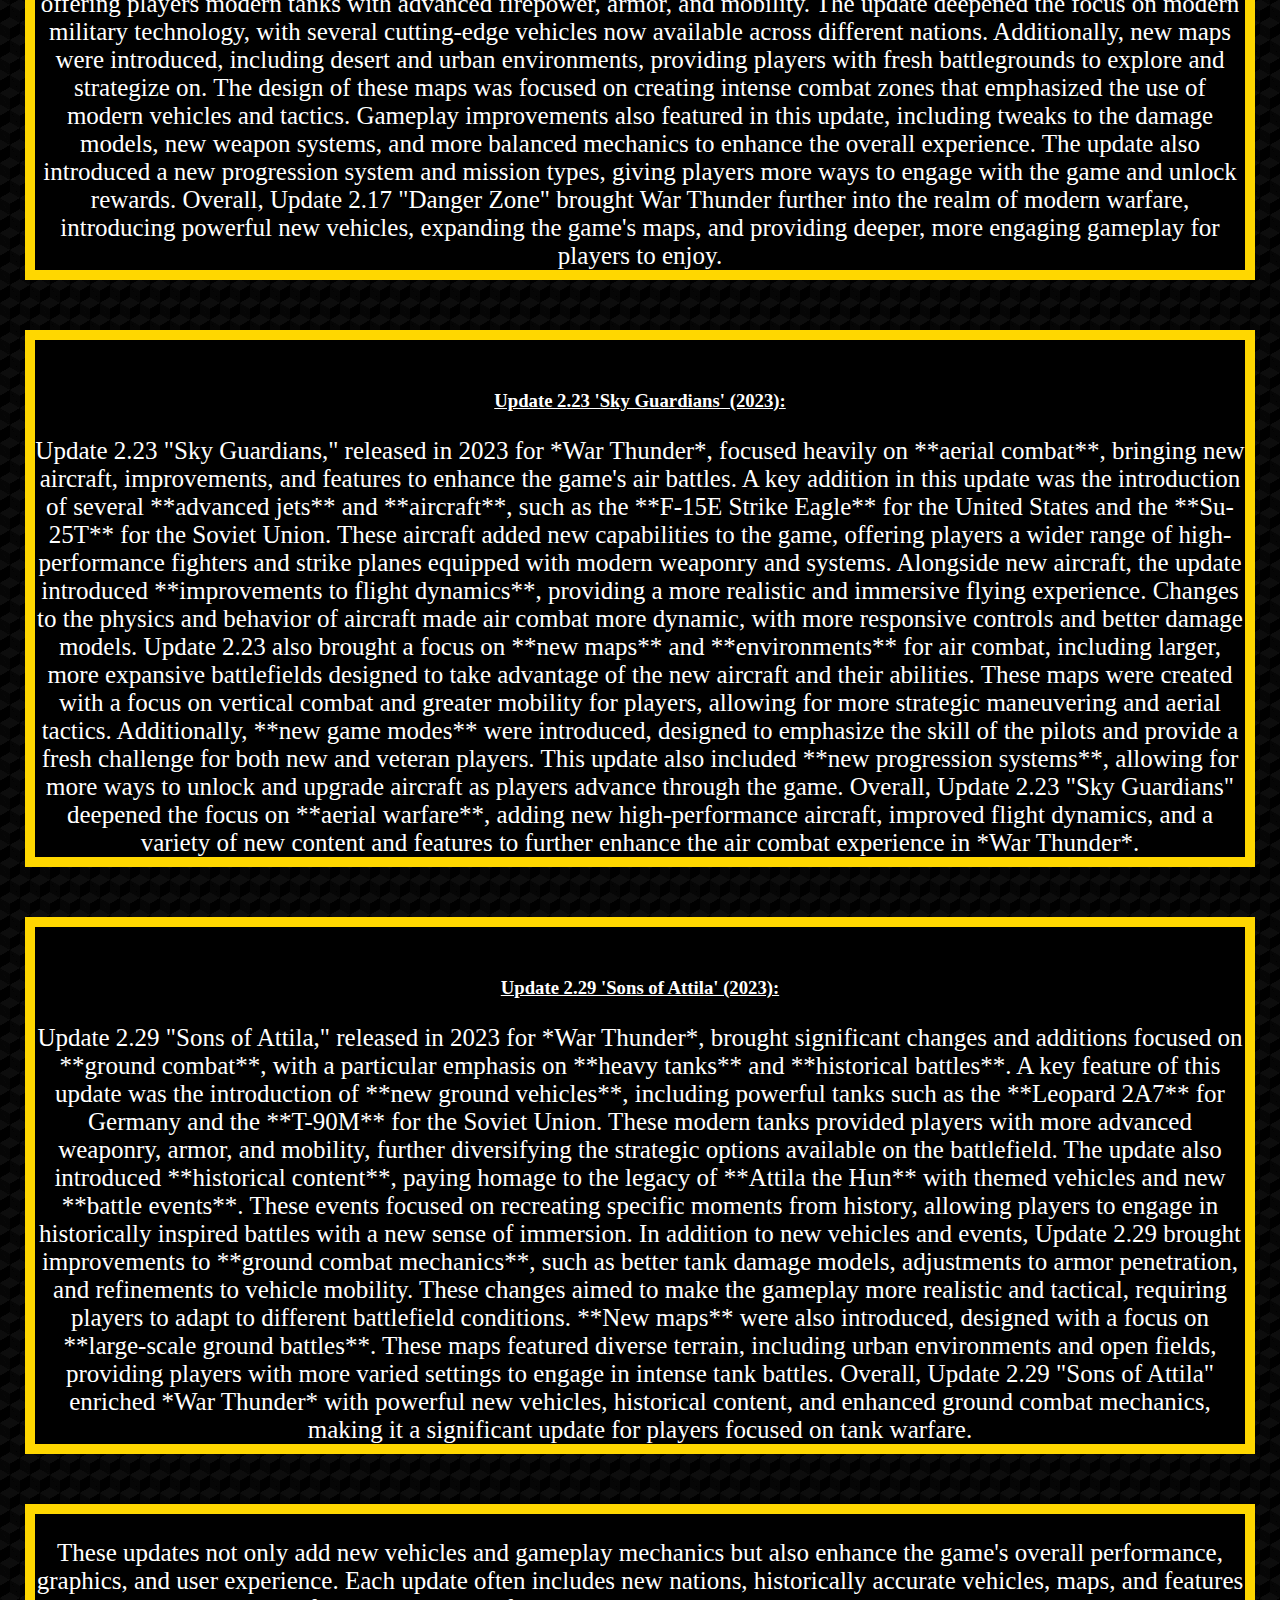
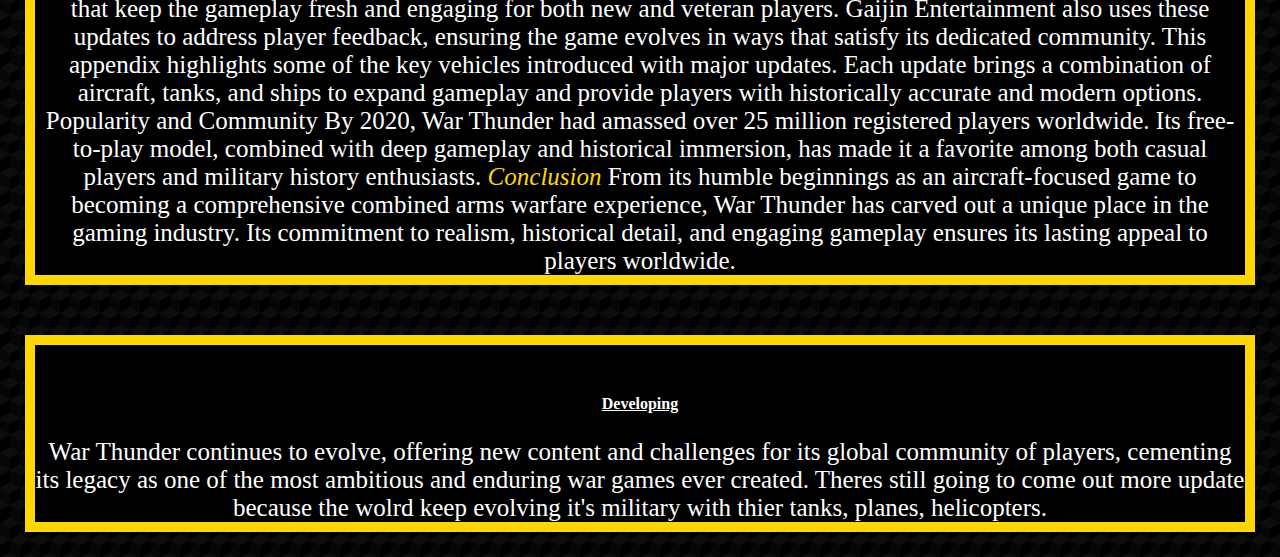
==== commit dc287cab: "Add files via upload" ====
--- a/index.html
+++ b/index.html
@@ -1,111 +1,301 @@
-<!DOCTYPE html> 
+<!DOCTYPE html>
 <html>
     <head>
-        <meta charset="utf-8"> <!--Hello -->
-         <meta name="viewpoint" content="width=device-width, initial-scale1.0">
+        
+        <meta charset="UTF-8">
+        <meta name="viewport" content="width=device-width, initial-scale=1">
+        <link rel="stylesheet" href="https://www.w3schools.com/w3css/3/w3.css">
+        <link rel="stylesheet" href="assets/css/Navigation.css">
+        <link rel="stylesheet" href="assets/css/Main.css">
         <meta name="author" content="Adva">
-        <title>First website by superpapp</title>
-        <link rel="stylesheet" href="main.css">
+        <title>My second websites</title>
+
+
+
     </head>
-    <body>
-        <h1>Reason why to play War Thunder with some exception</h1>
-        <p>Why you should play warthunder</p>
-        <img src="assets/Warthunder1.jpg" alt="Hund" class="center" width="500px" height="277px"> 
-        
-        <h2>Reasons:</h2>
-        <div class="container">
-            <ul>
-                <li><em>P2w or F2p</em></li>
-                <li>Variety in tanks/countires</li> 
-                <li>Variety in Gameplay</li>
-            </ul>
-        </div>
-        <h2>P2w or F2p</h2>
-        <p>You can choose between pay to win or free to play. You can choose between spending a lot of money or play for free and grind. You can also <em>IF</em> you really want, "gamble" with opening crates. Theres a lot of different creates to open. You can ethier open for example creats where you can get tanks or creates where you can get In game money. <br> Theres a lot of creates see the picture below </p>
-        <img src="assets/gamble.png" alt="Gambling" class="center">
-        <h2>Varied Vehicle Selection</h2>
-        <p>War Thunder offers a huge variety of military vehicles, including planes, tanks, helicopters, and naval vessels. It spans multiple eras from World War II to modern day, so you can pilot classic WWII aircraft or modern jets, or command a variety of ground and naval units. <br> You can also play different countries that are in the game, that are the following: <br>United States, Germany, Russia, Britain, France, Japan, Italy, China, Sweden and Israel. Here are also the following Tech tree how it looks in each nation but now we are <em>showcasing Germany's</em> tech trees</p>
-       
-        <div class="row">
-            <div class="column">
-                <img src="assets/red_vid_1729665443.png" alt="tanks" width="400px" height="555px"> 
-                <p><a href="https://wiki.warthunder.com/Category:Germany_ground_vehicles" target="_blank"> <em>Tanks</em></a></p>
-            </div>
-            <div class="column">
-                <img src="assets/Plan.png" alt="plane" width="400px" height="555px">
-                <p><a href="https://wiki.warthunder.com/Category:Germany_aircraft" target="_blank"><em>Planes</em></a></p>
-            </div>
-            <div class="column">
-                <img src="assets/boat.png" alt="boat" width="400px" height="555px">
-                <p>Theres Two types of Boats fleets, Costal and Bluewater fleets <br><a href="https://wiki.warthunder.com/Category:Coastal_Fleet_Germany" target="_blank"><em>Costal Fleet</em></a> <br> <a href="https://wiki.warthunder.com/Category:Bluewater_Fleet_Germany" target="_blank"> <em>Bluewater fleet</em></a></p>
-            </div>
-            <div class="column">
-                <img src="assets/helicoptra.png" alt="heli" width="400px" height="555px">
-                <p><a href="https://wiki.warthunder.com/Category:Germany_helicopters" target="_blank"><em>Helicopters</em></a></p>
-            </div>
-        </div>
-
-        <p>For further info about tech trees you can use <a href="https://wiki.warthunder.com/Ground_vehicles" target="_blank">War Thunder</a> offical website to know more about all the tech tree</p>
-        
-        <div class="container">
-        
-        </div>
-
-        <h1>Gameplay</h1>
-        <p>The game is known for its detailed and realistic combat physics. Whether it's the handling of aircraft in dogfights or the impact physics of tanks, it gives a more realistic feel compared to many other games. If you enjoy tactical play, the game’s realistic battle modes will be a treat. The following video are: <br> Planes, Tanks and plane, Helicopters</P>
-        
-                <div class="center">
-                    <iframe class="center" width="560" height="315" src="https://www.youtube.com/embed/50PhMSy9WUE?si=2ugRPmDRkkOgN19N" title="YouTube video player" frameborder="0" allow="accelerometer; autoplay; clipboard-write; encrypted-media; gyroscope; picture-in-picture; web-share" referrerpolicy="strict-origin-when-cross-origin" allowfullscreen></iframe>
-                    <p><a href="https://wiki.warthunder.com/Category:Germany_aircraft" target="_blank"> <em>Planes</em></a></p>
-                </div>
-                <div class="center">
-                    <iframe class="center" width="560" height="315" src="https://www.youtube.com/embed/9yLntygPYK0?si=aHNnmXXJO2Z755Tj" title="YouTube video player" frameborder="0" allow="accelerometer; autoplay; clipboard-write; encrypted-media; gyroscope; picture-in-picture; web-share" referrerpolicy="strict-origin-when-cross-origin" allowfullscreen></iframe>                    
-                    <p><a href="https://wiki.warthunder.com/Category:Germany_ground_vehicles" target="_blank"><em>Tanks</em></a></p>
-                </div>
-                <div class="center">
-                    <iframe class="center" width="560" height="315" src="https://www.youtube.com/embed/p8R0XUqyN0c?si=3XL85hvPMHCSYHJ7" title="YouTube video player" frameborder="0" allow="accelerometer; autoplay; clipboard-write; encrypted-media; gyroscope; picture-in-picture; web-share" referrerpolicy="strict-origin-when-cross-origin" allowfullscreen></iframe>                    
-                    <p>Theres Two types of Boats fleets, Costal and Bluewater fleets <br><a href="https://wiki.warthunder.com/Category:Coastal_Fleet_Germany" target="_blank"><em>Costal Fleet</em></a> <br> <a href="https://wiki.warthunder.com/Category:Bluewater_Fleet_Germany" target="_blank"> <em>Bluewater fleet</em></a></p>
-                </div>
-                <div class="center">
-                    <iframe class="center" width="560" height="315" src="https://www.youtube.com/embed/p-XUg0hi1aQ?si=Mg4TrQ32l6jIOGw0" title="YouTube video player" frameborder="0" allow="accelerometer; autoplay; clipboard-write; encrypted-media; gyroscope; picture-in-picture; web-share" referrerpolicy="strict-origin-when-cross-origin" allowfullscreen></iframe>                   
-                    <p><a href="https://wiki.warthunder.com/Category:Germany_helicopters" target="_blank"><em>Helicopters</em></a></p>
-                </div>
-
-                <h1>Cross platform</h1>
-                <p>War Thunder supports cross-platform play, so you can join battles with players on PC, PlayStation, and Xbox. It broadens the player base and allows you to play with friends regardless of their preferred platform</p>
-       <h1>Clips</h1>
-       <p>Now for some clips that i have from my experince</p>
-
-       <div class="videocontainer">
-        <video width="555px" height="315px" controls>
-            <source src="assets/cooked.mp4" type="video/mp4">
-        </video>
-        <video width="555px" height="315px" controls>
-            <source src="assets/heli.mp4" type="video/mp4">
-        </video>
-       
-        </div>
-
-        <video width="560px" height="315px" class="center" controls>
-            <source src="assets/Plane kill.mp4" type="video/mp4">
-        </video>
-        <h1>Reason why not to play</h1>
-        <p> I don't have any real reason expect 3 things: <br> You can lose sanity when you get higher up in battle rank br <br> You might get anger issues <br> The last argument is just 2 clips enjoy: </p>
-
-
-      <div class="videocontainer">
-        <video width="560px" height="315px" controls>
-            <source src="assets/Rage1.mp4" type="video/mp4">
-        </video>
-        <video width="560px" height="315px" controls>
-            <source src="assets/and now we.mp4" type="video/mp4">
-        </video>
-        </div>
-
-                <div class="center">
-            <p><a href="weboage2.html" target="_blank"> Information about the <em>Author</em> of this website</a></p>
-        </div>
-    </body>
-</html>
-
-
+
+<body>
+
+<nav class="navbar">
+
+    <a href="assets/html/Warthunder.html" target="_blank">Reason To Play</a>
+    <a href="assets/html/weboage2.html" target="_blank">About Creator</a>
+    <a href="assets/html/aboutus.html" target="_blank">Info About Websites</a>
+
+</nav>
+
+<h1>History of <em>War Thunder</em></h1>
+
+<div class="row">
+<div class="border">
+    <img class="left" src="assets/Pictuers/rwarthunder.jpg" alt="warthunder" width="700px" height="500px">
+    <h2>Started</h2>
+    <p>Early Development War Thunder, a popular online multiplayer game, was developed and published by the Russian studio Gaijin Entertainment. Development began in 2009 under the original title World of Planes. The name was eventually changed to War Thunder in 2011 to better reflect the game's focus on combined arms warfare, not just aviation. Initial Release The game entered its open beta phase in 2012 and officially launched in 2013. Initially, War Thunder focused exclusively on aerial combat, featuring a wide variety of aircraft from World War II and the Korean War era. The game stood out for its realistic flight models, detailed graphics, and a mix of arcade and simulation gameplay modes.</p>
+</div>
+</div>
+<div class="border">
+<p>Expansion to Combined Arms Warfare
+    One of War Thunder's defining moments came with the introduction of ground forces in 2014, allowing players to control tanks and armored vehicles alongside aircraft. This move set War Thunder apart from competitors and fulfilled its vision of combined arms warfare. Ground battles introduced a new layer of strategy and attracted a broader player base.
+    
+    In 2016, naval forces were added to the game in a limited form with the release of War Thunder Naval Forces. Players could now engage in battles using warships, creating a true three-dimensional combat experience involving land, sea, and air.
+    
+    Realism and Historical Accuracy
+    A major selling point of War Thunder has always been its focus on historical accuracy and realism. Vehicles in the game are meticulously modeled based on real-world data, and their performance is replicated to match historical specifications. The game includes hundreds of vehicles spanning different nations, eras, and technologies, from World War II to the Cold War and beyond.
+    
+    Cross-Platform Gaming
+    War Thunder has been a pioneer in cross-platform play, allowing users on PC, PlayStation, and Xbox to battle together seamlessly. This feature significantly expanded the game's community and appeal.
+    
+    Continuous Updates
+    Gaijin Entertainment has maintained War Thunder's relevance through frequent updates, introducing new vehicles, maps, game mechanics, and improvements to the graphics and physics engines. Over time, the game has evolved to include modern military vehicles, including jets, helicopters, and advanced tanks.</p>
+</div>
+
+<h2>About</h2>
+<div class="row">
+<div class="border">
+    <img class="left" src="assets/Pictuers/Warthunder2.jpg" alt="warthunder2k" width="500px" height="500px">
+    <p>Initial Release
+        The game entered its open beta phase in 2012 and officially launched in 2013. Initially, War Thunder focused exclusively on aerial combat, featuring a wide variety of aircraft from World War II and the Korean War era. The game stood out for its realistic flight models, detailed graphics, and a mix of arcade and simulation gameplay modes.
+        
+        Expansion to Combined Arms Warfare
+        One of War Thunder's defining moments came with the introduction of ground forces in 2014, allowing players to control tanks and armored vehicles alongside aircraft. This move set War Thunder apart from competitors and fulfilled its vision of combined arms warfare. Ground battles introduced a new layer of strategy and attracted a broader player base.
+        
+        In 2016, naval forces were added to the game in a limited form with the release of War Thunder Naval Forces. Players could now engage in battles using warships, creating a true three-dimensional combat experience involving land, sea, and air.
+        
+        Realism and Historical Accuracy
+        A major selling point of War Thunder has always been its focus on historical accuracy and realism. Vehicles in the game are meticulously modeled based on real-world data, and their performance is replicated to match historical specifications. The game includes hundreds of vehicles spanning different nations, eras, and technologies, from World War II to the Cold War and beyond.
+        
+        Cross-Platform Gaming
+        War Thunder has been a pioneer in cross-platform play, allowing users on PC, PlayStation, and Xbox to battle together seamlessly. This feature significantly expanded the game's community and appeal.
+        
+        Continuous Updates
+        Gaijin Entertainment has maintained War Thunder's relevance through frequent updates, introducing new vehicles, maps, game mechanics, and improvements to the graphics and physics engines. Over time, the game has evolved to include modern military vehicles, including jets, helicopters, and advanced tanks.</p>
+</div>
+</div>
+<h2> Here is a breakdown of major updates that shaped War Thunder:</h2>
+
+<div class="row">
+<div class="border">
+    <h3>Update 1.27 (2013) </h3>
+    <p>Update 1.27 (2013) was War Thunder's official release and laid the groundwork for the game. Here's a breakdown of what was introduced:
+
+        Key Features of Update 1.27:
+        Aircraft Combat:
+        
+        The update focused exclusively on aerial battles, introducing a variety of aircraft from World War II and early Cold War eras.
+        It featured iconic planes such as:
+        USA: P-51 Mustang, F4F Wildcat, and P-40 Warhawk.
+        Germany: Messerschmitt Bf 109, Ju-87 Stuka, and Fw 190.
+        Soviet Union: IL-2 Sturmovik, Yak-9, and La-5.
+        Britain: Spitfire Mk I, Hurricane, and Typhoon.
+        Japan: A6M Zero and Ki-43 Hayabusa.
+        The initial aircraft lineup included fighters, bombers, and ground-attack planes.
+        Game Modes:
+        
+        Arcade Battles: Simplified, action-packed gameplay for casual players.
+        Realistic Battles (formerly Historical Battles): More realism with historical matchups and flight physics.
+        Simulator Battles: Ultra-realistic mode with full flight controls, no HUD, and cockpit view only.
+        Maps:
+        
+        The update included several detailed maps based on real-world locations, such as Moscow, Stalingrad, and Wake Island.
+        Maps were optimized for aerial combat, with ground targets like anti-aircraft guns, vehicles, and bases to bomb.
+        Flight Model and Physics:
+        
+        Update 1.27 brought improved flight models, offering more realistic aircraft handling and maneuverability.
+        Damage modeling became more detailed, accounting for critical hits, engine fires, and structural failures.
+        Progression System:
+        
+        Players could now research and unlock new aircraft through the tech trees for different nations.
+        Experience points (XP) and in-game currency (Silver Lions) were introduced for progression.
+        Customization:
+        
+        The update introduced aircraft customization with camouflages, decals, and skins.
+        Matchmaking:
+        
+        A matchmaking system was introduced to balance battles based on player skills and aircraft tiers.
+        In summary, Update 1.27 provided the game's foundation by introducing aircraft combat, various game modes, realistic flight models, and progression systems. It showcased the depth and realism that would become War Thunder's hallmark, setting the stage for future updates.
+        </p>
+</div>
+
+</div>
+
+<div class="row">
+<div class="border">
+    <h3>Update 1.41 (2014)</h3>
+<p> Update 1.41 (2014): This update was a groundbreaking moment for War Thunder, introducing ground forces for the first time. Players could now engage in tank battles or participate in combined arms warfare, where tanks and aircraft shared the same battlefield. The update added ground vehicles like the T-34, Tiger I, M4 Sherman, and many others, alongside a new progression system for unlocking tanks and modifications.
+
+    New maps were specifically designed for tank combat, such as Karelia, Eastern Europe, and Mozdok, featuring varied terrains like towns, forests, and open fields. Realistic mechanics like armor penetration, turret rotation speeds, and suspension physics brought a new level of depth to the game. The inclusion of different shell types and visually stunning damage effects further enhanced immersion, making Update 1.41 a key milestone in War Thunder’s evolution into a combined arms warfare simulator.</p>
+</div>
+</div>
+
+
+<div class="row">
+<div class="border">
+<h3>Update 1.51 'Cold Steel' (2015)</h3>
+<p>Update 1.51 'Cold Steel' (2015): This update expanded War Thunder with the introduction of winter-themed maps and a selection of new vehicles. Players could now engage in battles in harsh, snowy environments, adding a fresh layer of atmosphere and tactical challenges. Key maps included Finland and Frozen Pass, designed to showcase icy terrain and the effects of snow on gameplay.
+
+    New vehicles introduced in this update focused on advancing the tech trees of various nations. Notable additions included the IS-3, Leopard I, and Chieftain Mk 3, giving players access to powerful, late-war and early Cold War-era tanks. Aircraft also received updates with new models like the La-174 and Do 335 A-0.
+    
+    The update further enhanced visual fidelity with improved terrain and weather effects, bringing a more immersive battlefield experience. Cold Steel reinforced War Thunder’s commitment to historical accuracy and diverse gameplay by adding unique vehicles and challenging environments.</p>
+</div>
+</div>
+
+
+<div class="row">  
+<div class="border">
+    <h3>Update 1.59 'Flaming Arrows' (2016)</h3>
+    <p>Update 1.59 'Flaming Arrows' (2016): This update brought a significant technological leap to War Thunder with the introduction of guided missile systems for ground vehicles. These new vehicles allowed players to use anti-tank guided missiles (ATGMs), providing a new level of precision and power in tank battles. Notable additions included:
+<br></br>
+
+       <br> IT-1 (USSR): A missile-armed tank destroyer with no conventional cannon.</br>
+        Raketenjagdpanzer 2 (Germany): A tank destroyer equipped with powerful wire-guided missiles.
+       <br> Swingfire (UK): A fast and versatile vehicle armed with long-range ATGMs.</br>
+
+    <br></br>
+        This update also added more conventional vehicles to expand tech trees, such as the M48A2 G A2 and T-10M, ensuring all nations received new content.
+        
+        In addition to vehicles, Flaming Arrows introduced several new maps like Volcanic Island, offering unique terrains for both ground and air combat. The update also improved the graphics engine, refining explosions, vehicle damage effects, and missile trails.
+        
+        Flaming Arrows marked a turning point by introducing more modern weaponry, changing battlefield dynamics, and emphasizing long-range precision in ground warfare.</p>
+</div>
+</div>
+
+
+<div class="row">  
+<div class="border">
+    <h3>Update 1.71 'New E.R.A.' (2017): </h3>
+    <p>Update 1.71 'New E.R.A.' (2017): This update marked a significant leap forward for War Thunder, introducing modern armored vehicles equipped with composite and reactive armor, a first for the game. These advancements brought enhanced survivability and protection against advanced ammunition types, setting the stage for late Cold War and modern-era combat.
+
+        Notable vehicles added included the T-64A (USSR), a pioneering tank with composite armor and a powerful 125mm smoothbore cannon, the Leopard 2K (Germany), known for its speed, firepower, and advanced targeting systems, and the M60A1 RISE (USA), which featured explosive reactive armor for added protection.
+        
+        The update also introduced new maps and gameplay mechanics designed to accommodate the advanced capabilities of these vehicles, further enriching the high-tier ground combat experience. New E.R.A. solidified War Thunder's progression into more modern warfare, offering players a fresh challenge and expanding the game's historical range.</p>
+</div>
+</div>
+
+
+<div class="row">  
+<div class="border">
+        <h3>Update 1.87 'Locked On' (2019):</h3>
+        <p>Update 1.87 'Locked On' (2019): This update revolutionized air combat in War Thunder by introducing radar systems for aircraft. With radar-equipped planes, players could detect, track, and engage targets at greater distances, adding a strategic edge to high-tier battles. Radar systems also enabled the use of radar-guided missiles, such as the AIM-7 Sparrow, making long-range engagements more effective.
+
+            Notable jets introduced in this update included the MiG-19PT (USSR), the first Soviet supersonic jet equipped with radar, the F-100D Super Sabre (USA), a versatile and iconic supersonic fighter, and the Javelin F.(A.W.) Mk 9 (UK), a twin-engine interceptor designed for all-weather performance.
+            
+            Locked On significantly enhanced the realism and depth of War Thunder’s air combat, pushing the game further into the Cold War and modern era.
+            </p>
+</div>
+</div>
+
+
+
+
+<div class="row">  
+<div class="border">
+            <h3>Update 1.97 'Viking Fury' (2020):</h3>
+            <p>Update 1.97 "Viking Fury," released in 2020 for War Thunder, brought a range of new content and gameplay improvements. One of the most notable additions was the expansion of the Swedish tech tree, which introduced new tanks and aircraft, including the unique Strv 103-0, a turretless tank with a distinctive design. The update also added several new vehicles across various nations, such as the Leopard 2A5 for Germany, the T-80B for the Soviet Union, and the F-4 Phantom II for the United States, as well as helicopters and modern tanks.
+
+                In addition to the new vehicles, the update introduced the Nordland map, set in a Scandinavian landscape featuring rocky terrain and forests, which added variety to the European battlefield. There were also several gameplay enhancements, including adjustments to vehicle physics, damage models, and balance, improving the overall game experience.
+                
+                Special events and missions were introduced as part of the "Viking Fury" theme, offering players new challenges and rewards. Overall, the update expanded War Thunder's content, with a strong focus on Swedish vehicles and modern military technology, while enhancing gameplay mechanics and providing new experiences for players.</p>
+</div>
+</div>
+
+
+<div class="row">  
+<div class="border">
+        <h3>Update 2.1 'Direct Hit' (2021):</h3>
+        <p>Update 2.1 "Direct Hit," released in 2021 for War Thunder, brought a number of exciting new features, vehicles, and gameplay improvements to the game.
+
+            One of the major highlights of this update was the introduction of tank combat improvements, including the addition of new armor-piercing ammunition types, allowing players to make better use of their vehicle’s capabilities in battle. This was part of an effort to make the combat experience feel more realistic and dynamic, with a greater emphasis on tactical play and weapon performance.
+            
+            The update also added several new vehicles, including tanks, aircraft, and helicopters across multiple nations. Notable additions included the Leopard 2A6 for Germany, the T-80U for the Soviet Union, and new helicopters such as the AH-64 Apache for the United States, offering players more modern and powerful units to control in combat.
+            
+            Additionally, new maps were introduced, further expanding the range of environments where players could fight. This included new aerial maps for aircraft combat, providing more variety and strategic options in the game.
+            
+            Update 2.1 also brought various gameplay improvements, such as improved vehicle physics and better damage models, making the overall game feel more immersive and responsive. A new mission system was introduced as well, adding more challenges and rewards for players to tackle, along with updates to the progression system.
+            
+            Overall, Update 2.1 "Direct Hit" was designed to enhance War Thunder's combat experience, adding more depth with new vehicles, improved gameplay mechanics, and fresh challenges for players to enjoy.</p>
+</div>
+</div>
+
+
+<div class="row">  
+<div class="border">
+        <h3>Update 2.17 'Danger Zone' (2022): </h3>
+        <p>Update 2.17 "Danger Zone," released in 2022 for War Thunder, introduced a host of new content, gameplay enhancements, and improvements, particularly focused on modern warfare and aerial combat.
+
+            A major highlight of this update was the addition of advanced aircraft and helicopters, such as the F-14 Tomcat for the United States and the Mig-29 for the Soviet Union, bringing highly detailed and powerful jets into the game. These additions significantly expanded the game's aerial combat options, adding new dynamics to dogfights and high-speed engagements.
+            
+            The update also brought new ground vehicles, including the Leopard 2A5 for Germany and the M1A2 Abrams for the United States, offering players modern tanks with advanced firepower, armor, and mobility. The update deepened the focus on modern military technology, with several cutting-edge vehicles now available across different nations.
+            
+            Additionally, new maps were introduced, including desert and urban environments, providing players with fresh battlegrounds to explore and strategize on. The design of these maps was focused on creating intense combat zones that emphasized the use of modern vehicles and tactics.
+            
+            Gameplay improvements also featured in this update, including tweaks to the damage models, new weapon systems, and more balanced mechanics to enhance the overall experience. The update also introduced a new progression system and mission types, giving players more ways to engage with the game and unlock rewards.
+            
+            Overall, Update 2.17 "Danger Zone" brought War Thunder further into the realm of modern warfare, introducing powerful new vehicles, expanding the game's maps, and providing deeper, more engaging gameplay for players to enjoy.</p>
+</div>
+</div>
+
+
+<div class="row">  
+<div class="border">
+        <h3>Update 2.23 'Sky Guardians' (2023): </h3>
+        <p>Update 2.23 "Sky Guardians," released in 2023 for *War Thunder*, focused heavily on **aerial combat**, bringing new aircraft, improvements, and features to enhance the game's air battles.
+
+            A key addition in this update was the introduction of several **advanced jets** and **aircraft**, such as the **F-15E Strike Eagle** for the United States and the **Su-25T** for the Soviet Union. These aircraft added new capabilities to the game, offering players a wider range of high-performance fighters and strike planes equipped with modern weaponry and systems.
+            
+            Alongside new aircraft, the update introduced **improvements to flight dynamics**, providing a more realistic and immersive flying experience. Changes to the physics and behavior of aircraft made air combat more dynamic, with more responsive controls and better damage models.
+            
+            Update 2.23 also brought a focus on **new maps** and **environments** for air combat, including larger, more expansive battlefields designed to take advantage of the new aircraft and their abilities. These maps were created with a focus on vertical combat and greater mobility for players, allowing for more strategic maneuvering and aerial tactics.
+            
+            Additionally, **new game modes** were introduced, designed to emphasize the skill of the pilots and provide a fresh challenge for both new and veteran players. This update also included **new progression systems**, allowing for more ways to unlock and upgrade aircraft as players advance through the game.
+            
+            Overall, Update 2.23 "Sky Guardians" deepened the focus on **aerial warfare**, adding new high-performance aircraft, improved flight dynamics, and a variety of new content and features to further enhance the air combat experience in *War Thunder*.</p>
+</div>
+</div>
+
+<div class="row">  
+<div class="border">
+    <h3>Update 2.29 'Sons of Attila' (2023):</h3>
+    <p>Update 2.29 "Sons of Attila," released in 2023 for *War Thunder*, brought significant changes and additions focused on **ground combat**, with a particular emphasis on **heavy tanks** and **historical battles**.
+
+        A key feature of this update was the introduction of **new ground vehicles**, including powerful tanks such as the **Leopard 2A7** for Germany and the **T-90M** for the Soviet Union. These modern tanks provided players with more advanced weaponry, armor, and mobility, further diversifying the strategic options available on the battlefield.
+        
+        The update also introduced **historical content**, paying homage to the legacy of **Attila the Hun** with themed vehicles and new **battle events**. These events focused on recreating specific moments from history, allowing players to engage in historically inspired battles with a new sense of immersion.
+        
+        In addition to new vehicles and events, Update 2.29 brought improvements to **ground combat mechanics**, such as better tank damage models, adjustments to armor penetration, and refinements to vehicle mobility. These changes aimed to make the gameplay more realistic and tactical, requiring players to adapt to different battlefield conditions.
+        
+        **New maps** were also introduced, designed with a focus on **large-scale ground battles**. These maps featured diverse terrain, including urban environments and open fields, providing players with more varied settings to engage in intense tank battles.
+        
+        Overall, Update 2.29 "Sons of Attila" enriched *War Thunder* with powerful new vehicles, historical content, and enhanced ground combat mechanics, making it a significant update for players focused on tank warfare.</p>
+</div>
+</div>
+
+
+
+
+
+<div class="row">  
+<div class="border">
+
+
+<p>These updates not only add new vehicles and gameplay mechanics but also enhance the game's overall performance, graphics, and user experience. Each update often includes new nations, historically accurate vehicles, maps, and features that keep the gameplay fresh and engaging for both new and veteran players. Gaijin Entertainment also uses these updates to address player feedback, ensuring the game evolves in ways that satisfy its dedicated community.
+
+This appendix highlights some of the key vehicles introduced with major updates. Each update brings a combination of aircraft, tanks, and ships to expand gameplay and provide players with historically accurate and modern options.
+
+</em>Popularity and Community</em>
+By 2020, War Thunder had amassed over 25 million registered players worldwide. Its free-to-play model, combined with deep gameplay and historical immersion, has made it a favorite among both casual players and military history enthusiasts.
+
+<em>Conclusion</em> From its humble beginnings as an aircraft-focused game to becoming a comprehensive combined arms warfare experience, War Thunder has carved out a unique place in the gaming industry. Its commitment to realism, historical detail, and engaging gameplay ensures its lasting appeal to players worldwide.
+
+</p>
+</div>
+</div>
+
+<div class="row">  
+<div class="border">
+        <h4>Developing</h4>
+        <p>War Thunder continues to evolve, offering new content and challenges for its global community of players, cementing its legacy as one of the most ambitious and enduring war games ever created. Theres still going to come out more update because the wolrd keep evolving it's military with thier tanks, planes, helicopters.</p>
+</div>
+</div>
+
+</body>
+</html>--- a/assets/css/Navigation.css
+++ b/assets/css/Navigation.css
@@ -0,0 +1,26 @@
+
+*{
+    margin: 0;
+    padding: 0;
+    box-sizing: border-box;/* för att reseta sidan*/
+}
+.navbar{
+    background-color: #bfc02c;
+    overflow: hidden;/* Döljer flytande element som sticker ut */
+}
+.navbar a{ /*a taggen i navbar flyttar kommer sakerna här under hända*/
+    float: left;
+    text-decoration: underline; /* Att det finns en underline på "a" taggens text*/
+    padding: 20px; /* padding är området mellan contexten och borden*/
+    border:1px solid white; /*bordern på a "a" taggen */
+    display: block; /* så att t.ex. A taggen inte startar i en ny linje men samma linje som de andra. */
+
+}
+.navbar a:hover{ /* hover över navbar så kommer det ändra färg*/
+    background-color: midnightblue;
+
+}
+
+.navbar a:last-of-type{ /*så att A taggen flyttar till höger*/
+    float: right;
+}--- a/assets/css/Main.css
+++ b/assets/css/Main.css
@@ -0,0 +1,116 @@
+body{ /*css kod för tagen body i html koden*/
+    background-color: #000000; /*backgrunds färg*/
+    opacity: 1;/*Hur genomskinligt det ska vara*/
+    background-image:  linear-gradient(30deg, #0d0d0d 12%, transparent 12.5%, transparent 87%, #0d0d0d 87.5%, #0d0d0d), linear-gradient(150deg, #0d0d0d 12%, transparent 12.5%, transparent 87%, #0d0d0d 87.5%, #0d0d0d), linear-gradient(30deg, #0d0d0d 12%, transparent 12.5%, transparent 87%, #0d0d0d 87.5%, #0d0d0d), linear-gradient(150deg, #0d0d0d 12%, transparent 12.5%, transparent 87%, #0d0d0d 87.5%, #0d0d0d), linear-gradient(60deg, #0d0d0d77 25%, transparent 25.5%, transparent 75%, #0d0d0d77 75%, #0d0d0d77), linear-gradient(60deg, #0d0d0d77 25%, transparent 25.5%, transparent 75%, #0d0d0d77 75%, #0d0d0d77);
+    background-size: 20px 35px; /* bakgrunds bild storlek*/
+    background-position: 0 0, 0 0, 10px 18px, 10px 18px, 0 0, 10px 18px; /* posestionen vart backgrundedn ligger*/
+}
+
+img{/*bild taggen*/
+    border-radius: 20px; /*radier på bild*/
+}
+
+p {
+    text-align: center; /*att texten är i mitten*/
+    margin-top: 25px;/*mellan rum över själva texten*/
+    font-size: 25px;/*text storlek */
+    border-width: 5px;/*bredd på gränsesn*/
+    border-color:violet;/*färg på gränsesn */
+    color: rgb(255, 255, 255); /*färgen på texten*/
+    font-family: 'Times New Roman', Times, serif;/*vilken style texten ska ha*/
+    
+
+}
+mark{
+    background-color: yellow;
+    color: aqua; 
+}
+
+
+ol{
+    text-align: center;
+}
+
+li{
+    color: white;
+    font-size: 17px;
+    list-style: none;
+  
+}
+
+
+div.container { /*div.container är t.ex. */
+    text-align: center;
+  }
+  
+  ul{
+    list-style: none; /*hur punktlsitan kommer se ut */
+    display: inline-block; /*så att punkterna är i mitten/brevid texterna*/
+
+
+}
+  em, strong{
+    color:gold ;
+  }
+
+
+ h1, h2, h3, h4, h5, h6{
+    color: white;
+    text-align: center;
+    height: fit-content;
+    margin-top: 50px;
+    text-decoration-line: underline; /*undertext*/
+
+    
+ }
+
+ .center { /*namnet så att du kan använda div class="center"*/
+    display: block;
+    margin-left: auto;
+    margin-right: auto;
+  }
+  .left{
+    display: block;
+    margin-right: auto;
+    margin-left: 0%;
+    float: left;
+  }
+
+  .border{
+    height: fit-content;
+    width: fit-content;
+    border-color: gold;
+    border-width: 10px;
+    border-style: solid;
+    margin-left: 10px;
+    background-color: black;
+    margin: 25px;
+    overflow: hidden;
+  }
+
+  .column {
+    float: left;/*så att t.ex. bilden är brevid texten*/
+    width: 24%;
+    padding: 5px;/*mellan rummet mellan inhelållet och kanten*/
+    text-align: center;
+  }
+ 
+
+  
+
+  /* Clear floats after image containers */
+  .row::after { /*:after lägger den i html coden kommer */
+    content: "";
+    clear: both; /*lägger elementet under den andra elementet*/
+    display: table; /*kommer göra tabel*/
+  }
+
+  .videocontainer {
+    display: flex;
+    gap: 10px; /*mellan rummet stålek*/
+}
+
+.videocontainer video {
+    width: 50%; 
+    height: auto; 
+}
